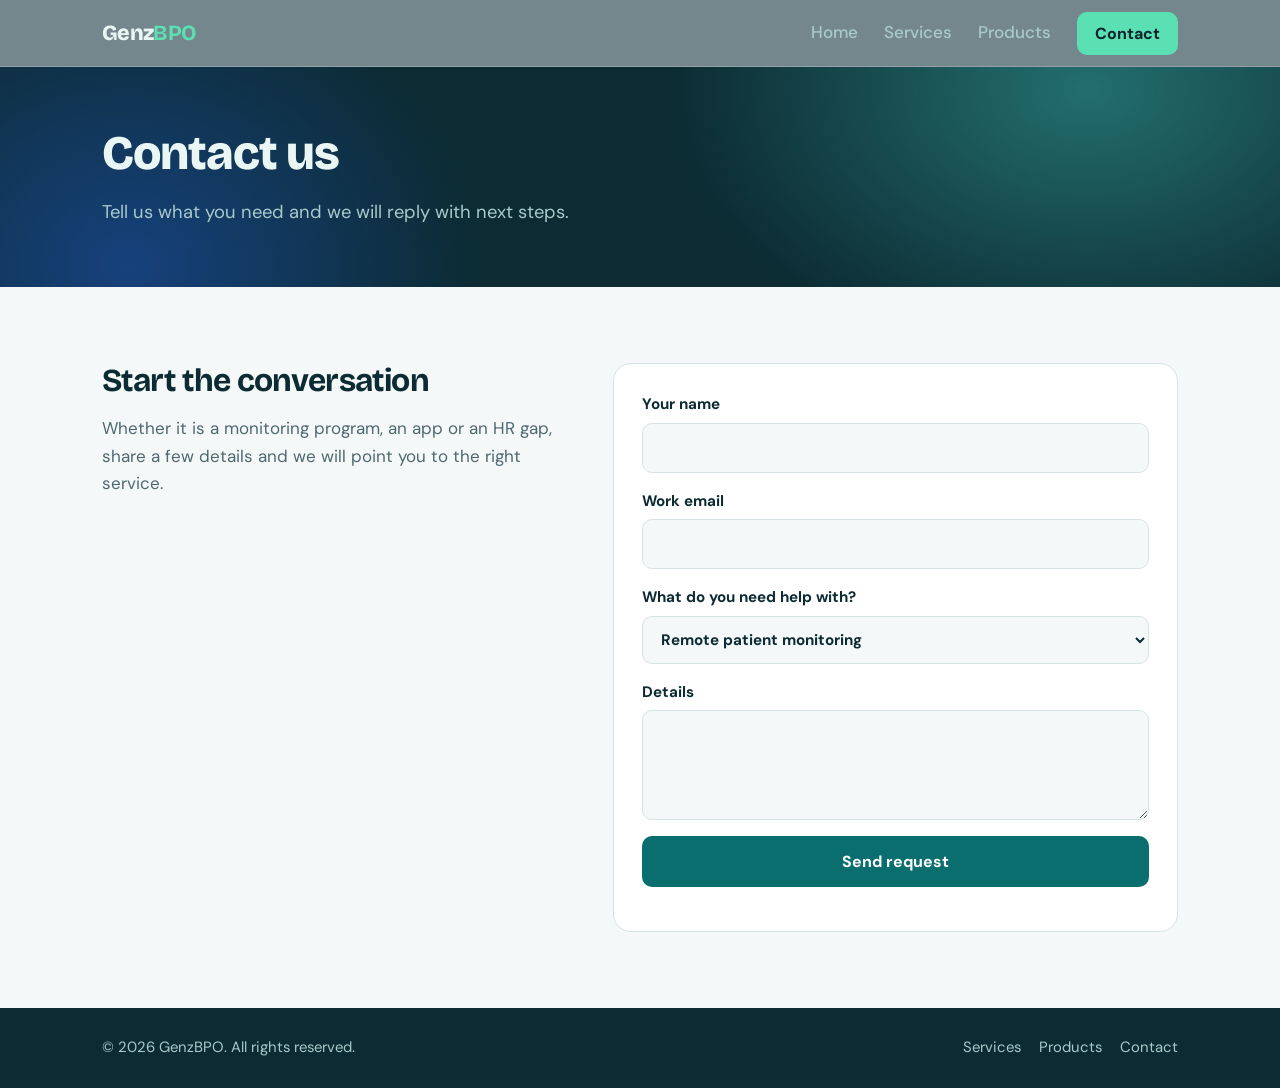
==== contact.html @ d5e06821 "Add files via upload" ====
<!DOCTYPE html><html lang="en"><head><meta charset="UTF-8"><meta name="viewport" content="width=device-width,initial-scale=1"><title>Contact | GenzBPO</title><meta name="description" content="Contact GenzBPO about patient monitoring, software, apps or remote HR."><link rel="preconnect" href="https://fonts.googleapis.com"><link href="https://fonts.googleapis.com/css2?family=Bricolage+Grotesque:wght@700;800&family=DM+Sans:wght@400;500;700&display=swap" rel="stylesheet"><link rel="stylesheet" href="styles.css"></head><body>
<header><div class="wrap bar"><a class="logo" href="index.html">Genz<b>BPO</b></a><nav aria-label="Main"><a href="index.html">Home</a><a href="services.html">Services</a><a href="products.html">Products</a><a class="btn live" href="contact.html" aria-current="page">Contact</a></nav></div></header><main>
<div class="hero page"><div class="wrap"><h1>Contact us</h1><p>Tell us what you need and we will reply with next steps.</p></div></div>
<section><div class="wrap contact-grid"><div><h2 style="font-size:2rem">Start the conversation</h2><p>Whether it is a monitoring program, an app or an HR gap, share a few details and we will point you to the right service.</p></div><form id="f"><label>Your name<input name="n" required autocomplete="name"></label><label>Work email<input name="e" type="email" required autocomplete="email"></label><label>What do you need help with?<select name="s"><option>Remote patient monitoring</option><option>Chronic care management</option><option>Software development</option><option>Web development</option><option>App development</option><option>Remote HR</option><option>RPMatrix or GenzHours</option></select></label><label>Details<textarea name="m"></textarea></label><button class="btn" type="submit">Send request</button><div id="ok" role="status"></div></form></div></section>
</main><footer><div class="wrap"><span>© 2026 GenzBPO. All rights reserved.</span><span><a href="services.html">Services</a><a href="products.html">Products</a><a href="contact.html">Contact</a></span></div></footer><script src="script.js"></script></body></html>
---- styles.css ----
:root{--bg:#F4F8F8;--surface:#fff;--ink:#0C2B33;--muted:#4F6870;--line:#D6E3E4;--brand:#0B6E6E;--brand-ink:#fff;--soft:#DDF1EE;--hero:#0C2B33;--hero-ink:#EAF6F4;--hero-muted:#A9CACB;--live:#5BE0B3;--glass:rgba(255,255,255,.1);--glass-line:rgba(255,255,255,.22)}
@media (prefers-color-scheme:dark){:root{--bg:#081C21;--surface:#0F2A31;--ink:#E6F2F1;--muted:#93B2B6;--line:#1E4048;--brand:#3FC1B5;--brand-ink:#06242A;--soft:#12383E}}
*,*::before,*::after{box-sizing:border-box}
html{scroll-behavior:smooth}
body{margin:0;background:var(--bg);color:var(--ink);font:400 17px/1.6 'DM Sans',system-ui,sans-serif}
h1,h2,h3{font-family:'Bricolage Grotesque','DM Sans',sans-serif;line-height:1.1;margin:0;letter-spacing:-.02em}
a{color:inherit}
:focus-visible{outline:3px solid var(--live);outline-offset:3px;border-radius:6px}
.wrap{max-width:1120px;margin:0 auto;padding:0 22px}
.glass{background:var(--glass);border:1px solid var(--glass-line);-webkit-backdrop-filter:blur(18px) saturate(140%);backdrop-filter:blur(18px) saturate(140%);box-shadow:0 12px 40px rgba(0,0,0,.25)}
header{position:sticky;top:0;z-index:20;background:rgba(12,43,51,.55);-webkit-backdrop-filter:blur(16px);backdrop-filter:blur(16px);border-bottom:1px solid var(--glass-line);color:var(--hero-ink)}
.bar{display:flex;align-items:center;justify-content:space-between;height:66px}
.logo{font:800 1.35rem 'Bricolage Grotesque',sans-serif;text-decoration:none;letter-spacing:-.03em}
.logo b{color:var(--live)}
nav{display:flex;gap:26px;align-items:center}
nav a{text-decoration:none;font-weight:500;color:var(--hero-muted)}
nav a:hover,nav a[aria-current]{color:#fff}
nav a[aria-current]:not(.btn){border-bottom:2px solid var(--live);padding-bottom:3px}
.btn{display:inline-block;padding:13px 22px;border-radius:10px;font-weight:700;text-decoration:none;background:var(--brand);color:var(--brand-ink);border:2px solid var(--brand);cursor:pointer;font:700 1rem 'DM Sans',sans-serif}
.btn:hover{filter:brightness(1.1)}
.btn.live{background:var(--live);border-color:var(--live);color:#06242A}
.btn.ghost{background:transparent;color:var(--hero-ink);border-color:var(--glass-line)}
nav .btn{padding:9px 16px;color:#06242A}
.hero{color:var(--hero-ink);background:radial-gradient(600px 400px at 85% 10%,rgba(63,193,181,.45),transparent 70%),radial-gradient(500px 420px at 10% 90%,rgba(37,99,235,.4),transparent 70%),var(--hero);overflow:hidden}
.hero .wrap{display:grid;grid-template-columns:1.1fr .9fr;gap:48px;align-items:center;padding-top:76px;padding-bottom:76px}
.hero.page .wrap{display:block;padding-top:60px;padding-bottom:60px}
.hero h1{font-size:clamp(2.3rem,5vw,3.7rem);font-weight:800}
.hero.page h1{font-size:clamp(2rem,4.5vw,3rem)}
.hero p{color:var(--hero-muted);font-size:1.15rem;max-width:36em;margin:18px 0 28px}
.hero.page p{margin-bottom:0}
.cta{display:flex;gap:12px;flex-wrap:wrap}
.monitor{border-radius:20px;padding:22px}
.mhead{display:flex;justify-content:space-between;font-size:.9rem;color:var(--hero-muted)}
.live-dot{display:flex;align-items:center;gap:8px}
.live-dot i{width:9px;height:9px;border-radius:50%;background:var(--live);animation:pulse 1.6s infinite}
@keyframes pulse{50%{opacity:.25}}
.ecg{width:100%;height:96px;margin:14px 0}
.ecg path{fill:none;stroke:var(--live);stroke-width:2.5;stroke-linecap:round;stroke-linejoin:round;stroke-dasharray:900;animation:draw 3.2s linear infinite}
@keyframes draw{from{stroke-dashoffset:900}to{stroke-dashoffset:-900}}
.vitals{display:grid;grid-template-columns:repeat(3,1fr);gap:10px}
.vitals div{background:rgba(255,255,255,.08);border-radius:12px;padding:10px 12px}
.vitals small{display:block;color:var(--hero-muted);font-size:.78rem}
.vitals strong{font:700 1.5rem 'Bricolage Grotesque',sans-serif}
.vitals .flag strong{color:#FFB4B6}
.note{margin-top:12px;font-size:.9rem;color:var(--hero-muted)}
.note b{color:#FFB4B6}
section{padding:76px 0}
.head{max-width:40em;margin-bottom:36px}
.head h2{font-size:clamp(1.8rem,3.6vw,2.5rem)}
.head p{color:var(--muted);margin:12px 0 0}
.grid2{display:grid;grid-template-columns:1fr 1fr;gap:20px}
.card{background:var(--surface);border:1px solid var(--line);border-radius:18px;padding:30px}
.card.feature{background:var(--soft);border-color:transparent}
.card h3{font-size:1.5rem;margin-bottom:10px}
.card p{color:var(--muted);margin:0 0 16px}
.card a.more{font-weight:700;color:var(--brand);text-decoration:none}
ul.tick{list-style:none;padding:0;margin:0;display:grid;gap:8px}
ul.tick li{padding-left:26px;position:relative}
ul.tick li::before{content:"";position:absolute;left:2px;top:.55em;width:11px;height:6px;border-left:2.5px solid var(--brand);border-bottom:2.5px solid var(--brand);transform:rotate(-45deg)}
.grid4{display:grid;grid-template-columns:repeat(4,1fr);gap:16px}
.grid4 .card{padding:24px}
.grid4 h3{font-size:1.15rem;margin-bottom:8px}
.grid4 p{margin:0;font-size:.97rem}
.band{background:radial-gradient(500px 300px at 15% 0,rgba(63,193,181,.4),transparent 70%),radial-gradient(500px 300px at 90% 100%,rgba(37,99,235,.35),transparent 70%),var(--hero);color:var(--hero-ink)}
.band .inner{border-radius:22px;padding:40px;display:flex;justify-content:space-between;align-items:center;gap:24px;flex-wrap:wrap}
.band h2{font-size:clamp(1.6rem,3vw,2.2rem);max-width:18em}
.pcard{border-radius:22px;padding:34px;display:flex;flex-direction:column;gap:14px;min-height:300px;color:var(--hero-ink)}
.pcard h3{font-size:2rem}
.pcard p{margin:0;color:var(--hero-muted)}
.pcard .btn{margin-top:auto;align-self:flex-start}
.contact-grid{display:grid;grid-template-columns:.9fr 1.1fr;gap:48px}
.contact-grid p{color:var(--muted)}
form{background:var(--surface);border:1px solid var(--line);border-radius:18px;padding:28px;display:grid;gap:16px}
label{font-weight:700;font-size:.95rem;display:grid;gap:6px}
input,select,textarea{font:inherit;color:var(--ink);background:var(--bg);border:1.5px solid var(--line);border-radius:10px;padding:12px 14px;width:100%}
textarea{min-height:110px;resize:vertical}
#ok{font-weight:700;color:var(--brand)}
footer{background:var(--hero);color:var(--hero-muted);padding:28px 0;font-size:.93rem}
footer .wrap{display:flex;justify-content:space-between;gap:16px;flex-wrap:wrap}
footer a{margin-left:18px;text-decoration:none}
footer a:hover{color:#fff}
@media (max-width:900px){.hero .wrap,.grid2,.contact-grid{grid-template-columns:1fr}.grid4{grid-template-columns:1fr 1fr}nav a:not(.btn){display:none}section{padding:52px 0}}
@media (max-width:520px){.grid4{grid-template-columns:1fr}.vitals{grid-template-columns:1fr 1fr 1fr}}
@media (prefers-reduced-motion:reduce){html{scroll-behavior:auto}.ecg path{animation:none;stroke-dasharray:none}.live-dot i{animation:none}}
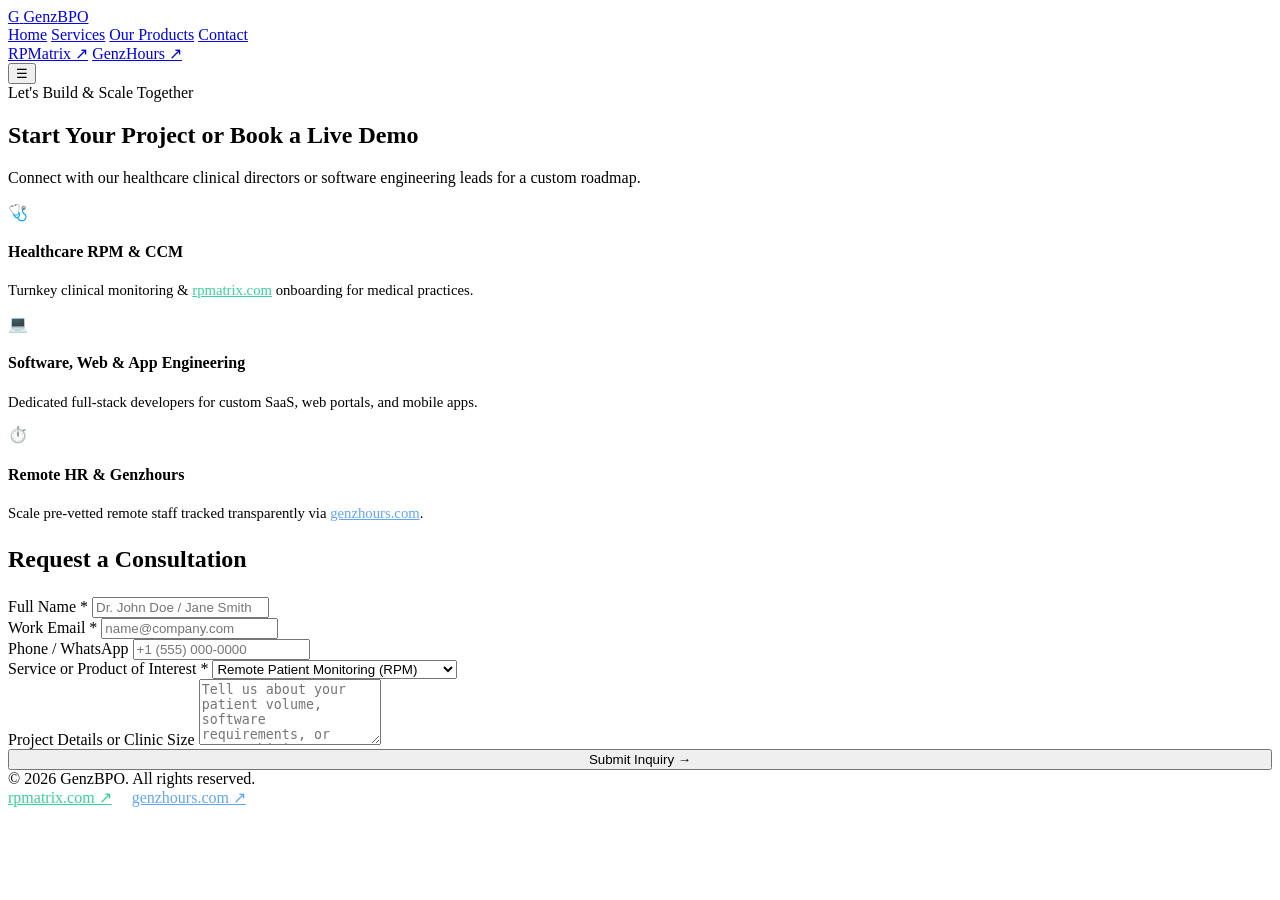
==== commit 2c7a7b66: "Add files via upload" ====
--- a/contact.html
+++ b/contact.html
@@ -1,5 +1,126 @@
-<!DOCTYPE html><html lang="en"><head><meta charset="UTF-8"><meta name="viewport" content="width=device-width,initial-scale=1"><title>Contact | GenzBPO</title><meta name="description" content="Contact GenzBPO about patient monitoring, software, apps or remote HR."><link rel="preconnect" href="https://fonts.googleapis.com"><link href="https://fonts.googleapis.com/css2?family=Bricolage+Grotesque:wght@700;800&family=DM+Sans:wght@400;500;700&display=swap" rel="stylesheet"><link rel="stylesheet" href="styles.css"></head><body>
-<header><div class="wrap bar"><a class="logo" href="index.html">Genz<b>BPO</b></a><nav aria-label="Main"><a href="index.html">Home</a><a href="services.html">Services</a><a href="products.html">Products</a><a class="btn live" href="contact.html" aria-current="page">Contact</a></nav></div></header><main>
-<div class="hero page"><div class="wrap"><h1>Contact us</h1><p>Tell us what you need and we will reply with next steps.</p></div></div>
-<section><div class="wrap contact-grid"><div><h2 style="font-size:2rem">Start the conversation</h2><p>Whether it is a monitoring program, an app or an HR gap, share a few details and we will point you to the right service.</p></div><form id="f"><label>Your name<input name="n" required autocomplete="name"></label><label>Work email<input name="e" type="email" required autocomplete="email"></label><label>What do you need help with?<select name="s"><option>Remote patient monitoring</option><option>Chronic care management</option><option>Software development</option><option>Web development</option><option>App development</option><option>Remote HR</option><option>RPMatrix or GenzHours</option></select></label><label>Details<textarea name="m"></textarea></label><button class="btn" type="submit">Send request</button><div id="ok" role="status"></div></form></div></section>
-</main><footer><div class="wrap"><span>© 2026 GenzBPO. All rights reserved.</span><span><a href="services.html">Services</a><a href="products.html">Products</a><a href="contact.html">Contact</a></span></div></footer><script src="script.js"></script></body></html>
+<!DOCTYPE html>
+<html lang="en">
+<head>
+  <meta charset="UTF-8" />
+  <meta name="viewport" content="width=device-width, initial-scale=1.0" />
+  <title>Contact Us | GenzBPO — Schedule a Consultation or Product Demo</title>
+  <link rel="stylesheet" href="styles.css" />
+</head>
+<body>
+
+  <header class="navbar">
+    <div class="container nav-container">
+      <a href="index.html" class="logo">
+        <span class="logo-icon">G</span>
+        <span>Genz<span class="gradient-text">BPO</span></span>
+      </a>
+      <nav class="nav-links" id="navLinks">
+        <a href="index.html" class="nav-link">Home</a>
+        <a href="services.html" class="nav-link">Services</a>
+        <a href="products.html" class="nav-link">Our Products</a>
+        <a href="contact.html" class="nav-link active">Contact</a>
+      </nav>
+      <div class="nav-actions">
+        <a href="https://rpmatrix.com" target="_blank" rel="noopener" class="btn btn-outline btn-sm">RPMatrix ↗</a>
+        <a href="https://genzhours.com" target="_blank" rel="noopener" class="btn btn-outline btn-sm">GenzHours ↗</a>
+      </div>
+      <button class="mobile-toggle" id="mobileToggle" aria-label="Toggle Menu">☰</button>
+    </div>
+  </header>
+
+  <section class="section">
+    <div class="container">
+      <div class="section-header">
+        <span class="badge">Let's Build &amp; Scale Together</span>
+        <h1 class="section-title">Start Your Project or <span class="gradient-text">Book a Live Demo</span></h1>
+        <p class="section-subtitle">Connect with our healthcare clinical directors or software engineering leads for a custom roadmap.</p>
+      </div>
+
+      <div class="contact-grid">
+        <div>
+          <div class="info-card">
+            <div class="info-icon">🩺</div>
+            <div>
+              <h4>Healthcare RPM &amp; CCM</h4>
+              <p style="color: var(--text-muted); font-size: 0.92rem;">Turnkey clinical monitoring &amp; <a href="https://rpmatrix.com" target="_blank" rel="noopener" style="color: #34d399;">rpmatrix.com</a> onboarding for medical practices.</p>
+            </div>
+          </div>
+
+          <div class="info-card">
+            <div class="info-icon">💻</div>
+            <div>
+              <h4>Software, Web &amp; App Engineering</h4>
+              <p style="color: var(--text-muted); font-size: 0.92rem;">Dedicated full-stack developers for custom SaaS, web portals, and mobile apps.</p>
+            </div>
+          </div>
+
+          <div class="info-card">
+            <div class="info-icon">⏱️</div>
+            <div>
+              <h4>Remote HR &amp; Genzhours</h4>
+              <p style="color: var(--text-muted); font-size: 0.92rem;">Scale pre-vetted remote staff tracked transparently via <a href="https://genzhours.com" target="_blank" rel="noopener" style="color: #60a5fa;">genzhours.com</a>.</p>
+            </div>
+          </div>
+        </div>
+
+        <div class="contact-form-card">
+          <h3 style="font-size: 1.5rem; margin-bottom: 1.5rem;">Request a Consultation</h3>
+          <form id="contactForm">
+            <div class="form-row">
+              <div class="form-group">
+                <label for="fullName">Full Name *</label>
+                <input type="text" id="fullName" class="form-control" placeholder="Dr. John Doe / Jane Smith" required />
+              </div>
+              <div class="form-group">
+                <label for="email">Work Email *</label>
+                <input type="email" id="email" class="form-control" placeholder="name@company.com" required />
+              </div>
+            </div>
+
+            <div class="form-row">
+              <div class="form-group">
+                <label for="phone">Phone / WhatsApp</label>
+                <input type="tel" id="phone" class="form-control" placeholder="+1 (555) 000-0000" />
+              </div>
+              <div class="form-group">
+                <label for="serviceInterest">Service or Product of Interest *</label>
+                <select id="serviceInterest" class="form-control" required>
+                  <option value="Remote Patient Monitoring (RPM)">Remote Patient Monitoring (RPM)</option>
+                  <option value="Chronic Care Management (CCM)">Chronic Care Management (CCM)</option>
+                  <option value="Software Development">Software Development</option>
+                  <option value="Web Development">Web Development</option>
+                  <option value="App Development">App Development</option>
+                  <option value="Remote HR">Remote HR</option>
+                  <option value="Rpmatrix (rpmatrix.com) Demo">Product: Rpmatrix (rpmatrix.com)</option>
+                  <option value="Genzhours (genzhours.com) Demo">Product: Genzhours (genzhours.com)</option>
+                </select>
+              </div>
+            </div>
+
+            <div class="form-group">
+              <label for="message">Project Details or Clinic Size</label>
+              <textarea id="message" rows="4" class="form-control" placeholder="Tell us about your patient volume, software requirements, or remote hiring goals..."></textarea>
+            </div>
+
+            <button type="submit" class="btn btn-primary" style="width: 100%;">Submit Inquiry →</button>
+
+            <div id="formStatus" style="display: none; margin-top: 1.25rem; padding: 1rem; border-radius: 10px; background: rgba(16, 185, 129, 0.15); border: 1px solid rgba(16, 185, 129, 0.4); color: #34d399; font-size: 0.92rem;"></div>
+          </form>
+        </div>
+      </div>
+    </div>
+  </section>
+
+  <footer class="footer">
+    <div class="container footer-bottom" style="border-top: none; padding-top: 0;">
+      <span>© 2026 GenzBPO. All rights reserved.</span>
+      <div>
+        <a href="https://rpmatrix.com" target="_blank" rel="noopener" style="margin-right: 1rem; color: #34d399;">rpmatrix.com ↗</a>
+        <a href="https://genzhours.com" target="_blank" rel="noopener" style="color: #60a5fa;">genzhours.com ↗</a>
+      </div>
+    </div>
+  </footer>
+
+  <script src="script.js"></script>
+</body>
+</html>
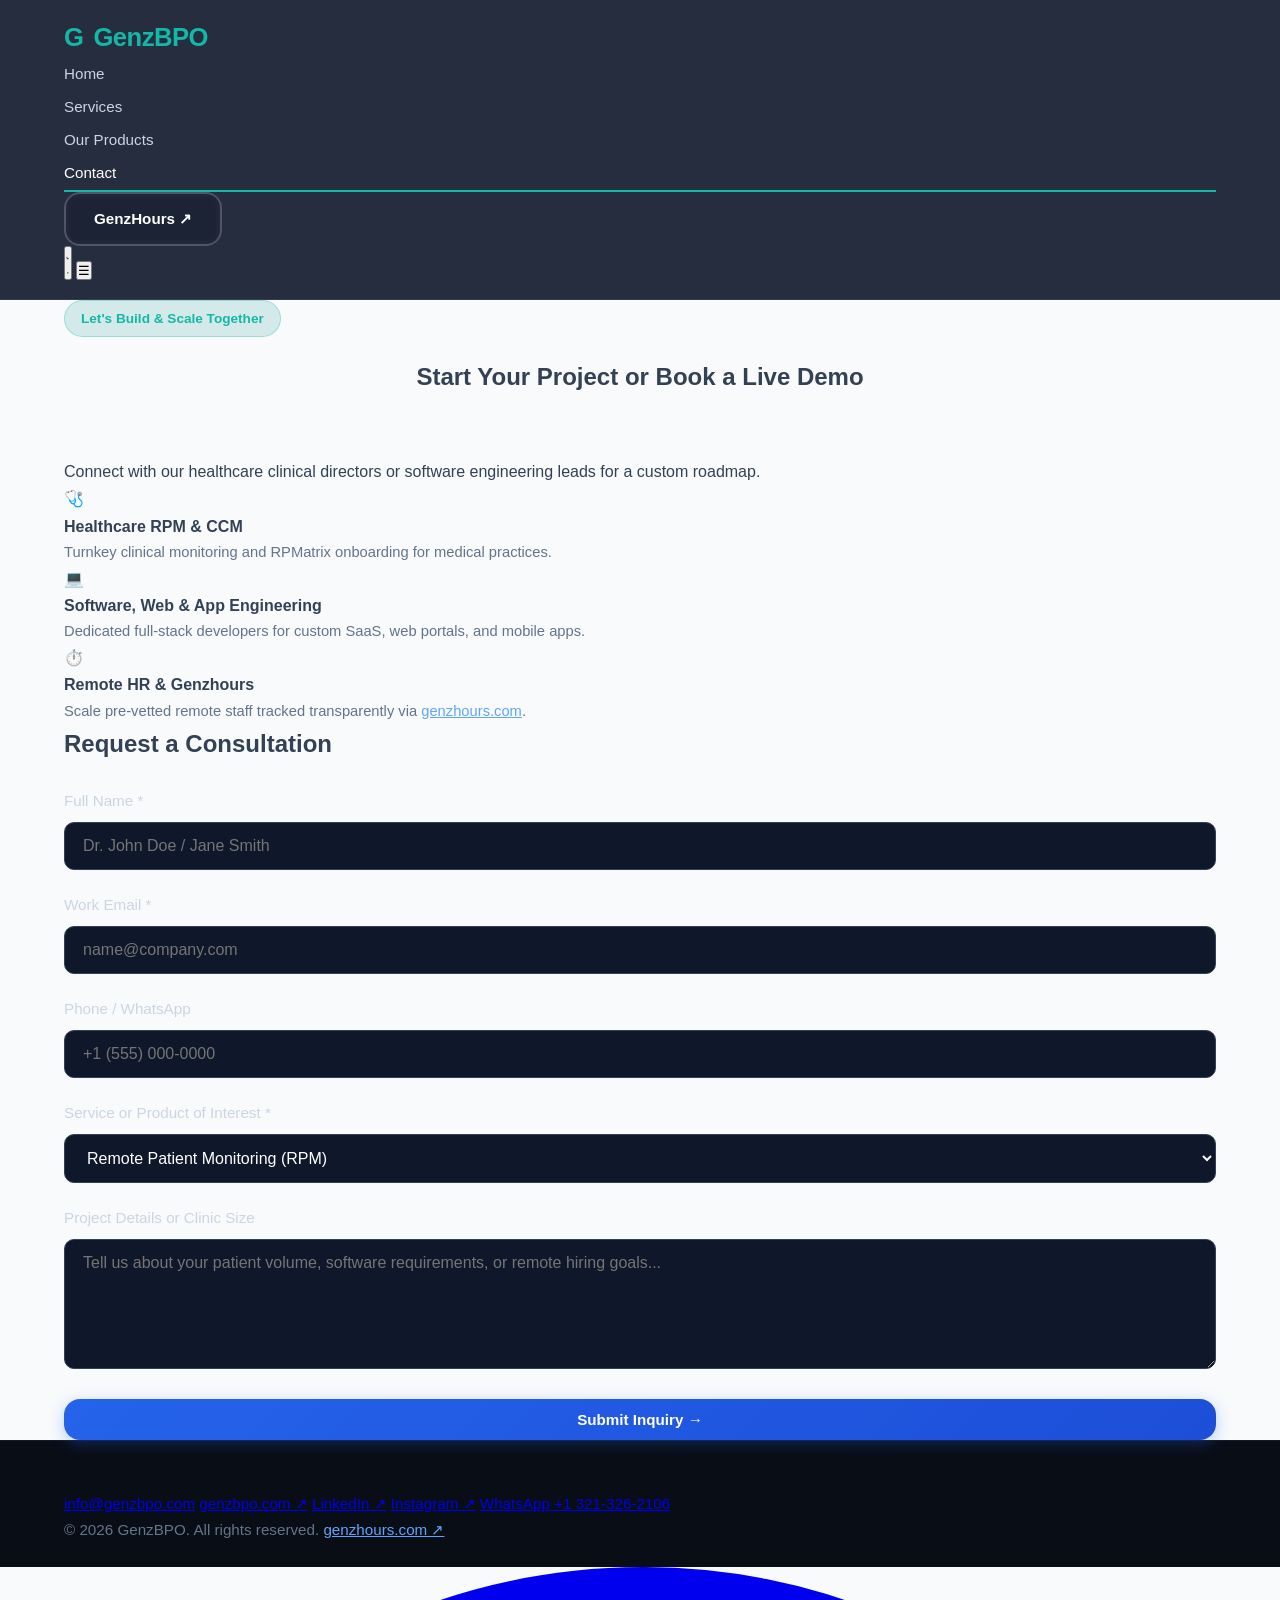
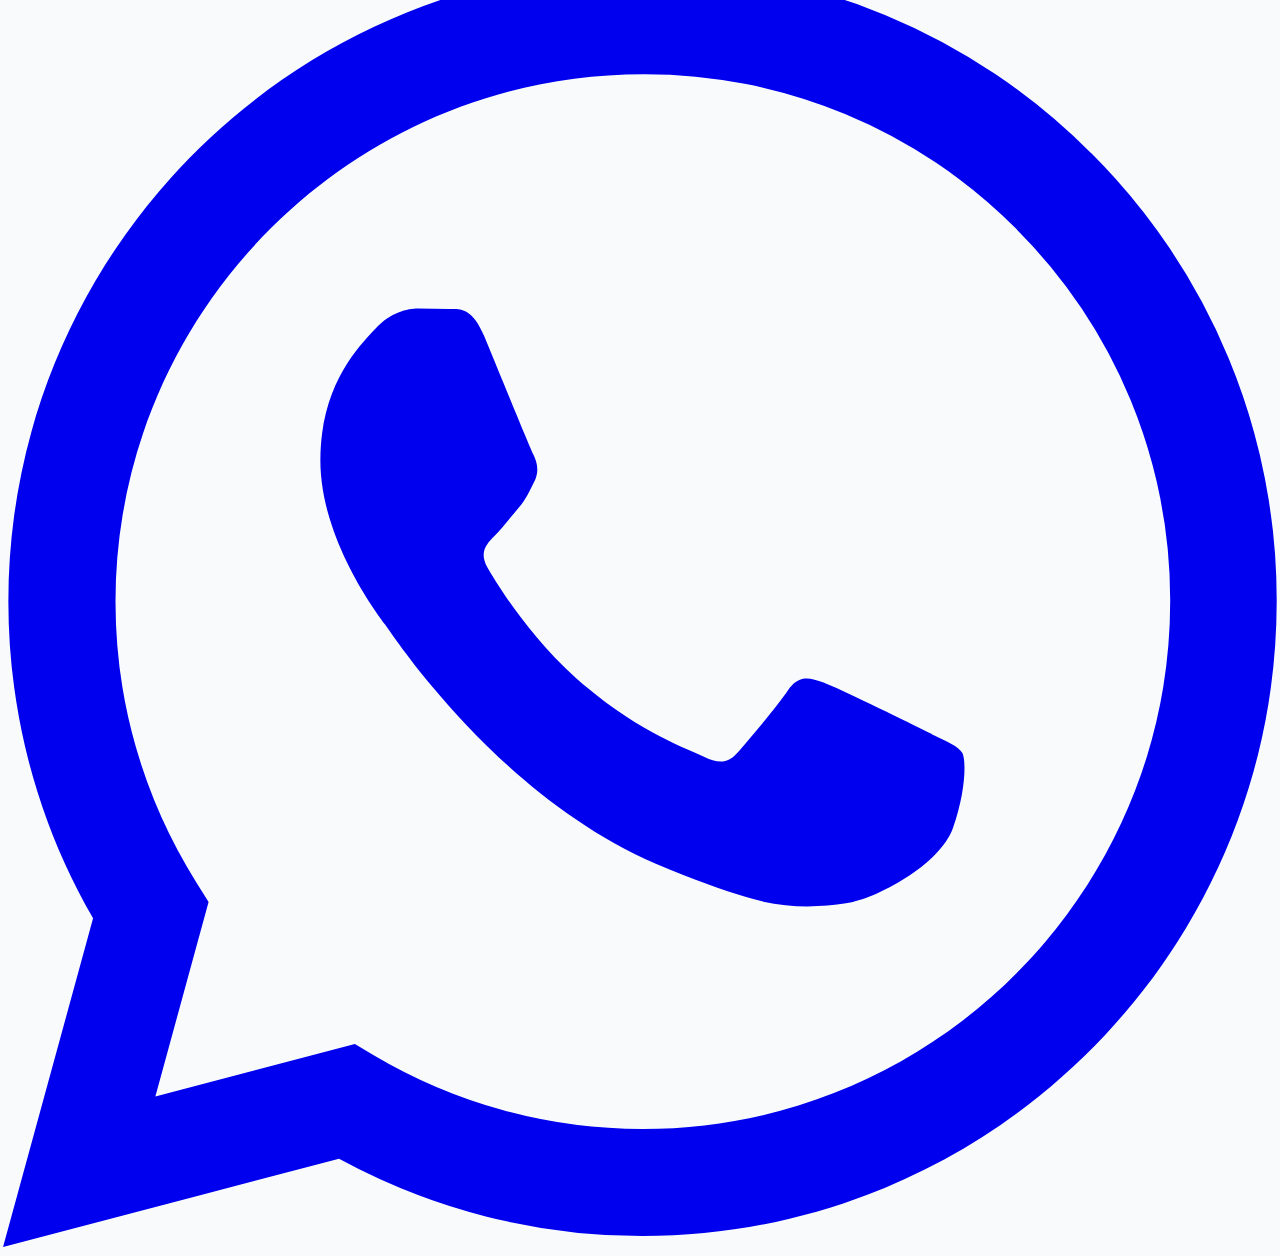
==== commit 042ba906: "Add files via upload" ====
--- a/contact.html
+++ b/contact.html
@@ -6,7 +6,7 @@
   <title>Contact Us | GenzBPO — Schedule a Consultation or Product Demo</title>
   <link rel="stylesheet" href="styles.css" />
 </head>
-<body>
+<body class="page-contact">
 
   <header class="navbar">
     <div class="container nav-container">
@@ -21,9 +21,12 @@
         <a href="contact.html" class="nav-link active">Contact</a>
       </nav>
       <div class="nav-actions">
-        <a href="https://rpmatrix.com" target="_blank" rel="noopener" class="btn btn-outline btn-sm">RPMatrix ↗</a>
         <a href="https://genzhours.com" target="_blank" rel="noopener" class="btn btn-outline btn-sm">GenzHours ↗</a>
       </div>
+      <button class="theme-toggle" id="themeToggle" type="button" aria-label="Switch to dark mode" aria-pressed="false" title="Switch to dark mode">
+        <svg class="theme-icon theme-icon-moon" viewBox="0 0 24 24" aria-hidden="true"><path d="M20.2 15.4A8.5 8.5 0 0 1 8.6 3.8 8.5 8.5 0 1 0 20.2 15.4Z" /></svg>
+        <svg class="theme-icon theme-icon-sun" viewBox="0 0 24 24" aria-hidden="true"><circle cx="12" cy="12" r="4" /><path d="M12 2v2m0 16v2M4.93 4.93l1.42 1.42m11.3 11.3 1.42 1.42M2 12h2m16 0h2M4.93 19.07l1.42-1.42m11.3-11.3 1.42-1.42" /></svg>
+      </button>
       <button class="mobile-toggle" id="mobileToggle" aria-label="Toggle Menu">☰</button>
     </div>
   </header>
@@ -42,7 +45,7 @@
             <div class="info-icon">🩺</div>
             <div>
               <h4>Healthcare RPM &amp; CCM</h4>
-              <p style="color: var(--text-muted); font-size: 0.92rem;">Turnkey clinical monitoring &amp; <a href="https://rpmatrix.com" target="_blank" rel="noopener" style="color: #34d399;">rpmatrix.com</a> onboarding for medical practices.</p>
+              <p style="color: var(--text-muted); font-size: 0.92rem;">Turnkey clinical monitoring and RPMatrix onboarding for medical practices.</p>
             </div>
           </div>
 
@@ -69,29 +72,29 @@
             <div class="form-row">
               <div class="form-group">
                 <label for="fullName">Full Name *</label>
-                <input type="text" id="fullName" class="form-control" placeholder="Dr. John Doe / Jane Smith" required />
+                <input type="text" id="fullName" name="fullName" class="form-control" placeholder="Dr. John Doe / Jane Smith" required />
               </div>
               <div class="form-group">
                 <label for="email">Work Email *</label>
-                <input type="email" id="email" class="form-control" placeholder="name@company.com" required />
+                <input type="email" id="email" name="email" class="form-control" placeholder="name@company.com" required />
               </div>
             </div>
 
             <div class="form-row">
               <div class="form-group">
                 <label for="phone">Phone / WhatsApp</label>
-                <input type="tel" id="phone" class="form-control" placeholder="+1 (555) 000-0000" />
+                <input type="tel" id="phone" name="phone" class="form-control" placeholder="+1 (555) 000-0000" />
               </div>
               <div class="form-group">
                 <label for="serviceInterest">Service or Product of Interest *</label>
-                <select id="serviceInterest" class="form-control" required>
+                <select id="serviceInterest" name="serviceInterest" class="form-control" required>
                   <option value="Remote Patient Monitoring (RPM)">Remote Patient Monitoring (RPM)</option>
                   <option value="Chronic Care Management (CCM)">Chronic Care Management (CCM)</option>
                   <option value="Software Development">Software Development</option>
                   <option value="Web Development">Web Development</option>
                   <option value="App Development">App Development</option>
                   <option value="Remote HR">Remote HR</option>
-                  <option value="Rpmatrix (rpmatrix.com) Demo">Product: Rpmatrix (rpmatrix.com)</option>
+                  <option value="RPMatrix Product Demo">Product: RPMatrix</option>
                   <option value="Genzhours (genzhours.com) Demo">Product: Genzhours (genzhours.com)</option>
                 </select>
               </div>
@@ -99,7 +102,7 @@
 
             <div class="form-group">
               <label for="message">Project Details or Clinic Size</label>
-              <textarea id="message" rows="4" class="form-control" placeholder="Tell us about your patient volume, software requirements, or remote hiring goals..."></textarea>
+              <textarea id="message" name="message" rows="4" class="form-control" placeholder="Tell us about your patient volume, software requirements, or remote hiring goals..."></textarea>
             </div>
 
             <button type="submit" class="btn btn-primary" style="width: 100%;">Submit Inquiry →</button>
@@ -112,15 +115,25 @@
   </section>
 
   <footer class="footer">
-    <div class="container footer-bottom" style="border-top: none; padding-top: 0;">
-      <span>© 2026 GenzBPO. All rights reserved.</span>
-      <div>
-        <a href="https://rpmatrix.com" target="_blank" rel="noopener" style="margin-right: 1rem; color: #34d399;">rpmatrix.com ↗</a>
-        <a href="https://genzhours.com" target="_blank" rel="noopener" style="color: #60a5fa;">genzhours.com ↗</a>
+    <div class="container">
+      <div class="footer-contact-links" aria-label="Company contact and social links">
+        <a href="mailto:info@genzbpo.com">info@genzbpo.com</a>
+        <a href="https://genzbpo.com" target="_blank" rel="noopener noreferrer">genzbpo.com ↗</a>
+        <a href="https://www.linkedin.com/company/genz-bpo/" target="_blank" rel="noopener noreferrer">LinkedIn ↗</a>
+        <a href="https://www.instagram.com/genzbpo/" target="_blank" rel="noopener noreferrer">Instagram ↗</a>
+        <a href="https://wa.me/13213262106" target="_blank" rel="noopener noreferrer">WhatsApp +1 321-326-2106</a>
+      </div>
+      <div class="footer-bottom">
+        <span>© 2026 GenzBPO. All rights reserved.</span>
+        <a href="https://genzhours.com" target="_blank" rel="noopener noreferrer" style="color: #60a5fa;">genzhours.com ↗</a>
       </div>
     </div>
   </footer>
 
+  <a class="whatsapp-float" href="https://wa.me/13213262106" target="_blank" rel="noopener noreferrer" aria-label="Chat with GenzBPO on WhatsApp at +1 321-326-2106" title="WhatsApp +1 321-326-2106">
+    <svg viewBox="0 0 24 24" aria-hidden="true"><path fill="currentColor" d="M17.472 14.382c-.297-.149-1.758-.867-2.03-.967-.273-.099-.471-.148-.67.15-.197.297-.767.966-.94 1.164-.173.198-.347.223-.644.075-.297-.15-1.255-.463-2.39-1.475-.883-.788-1.48-1.761-1.653-2.059-.173-.297-.018-.458.13-.606.134-.133.298-.347.446-.52.149-.174.198-.298.298-.497.099-.198.05-.371-.025-.52-.074-.149-.669-1.611-.916-2.206-.242-.579-.487-.5-.669-.51l-.57-.01c-.198 0-.52.074-.792.372s-1.04 1.016-1.04 2.479 1.064 2.876 1.213 3.074c.149.198 2.095 3.2 5.076 4.487.709.306 1.262.489 1.694.626.712.226 1.36.194 1.872.118.571-.085 1.758-.719 2.006-1.413.247-.694.247-1.289.173-1.413-.074-.124-.272-.198-.57-.347m-5.421 7.403h-.004a9.87 9.87 0 01-5.031-1.378l-.361-.214-3.741.982.998-3.648-.235-.374a9.86 9.86 0 01-1.51-5.26c.002-5.45 4.44-9.886 9.893-9.886a9.82 9.82 0 016.99 2.896 9.82 9.82 0 012.892 6.997c-.003 5.45-4.44 9.887-9.891 9.887m8.41-18.297A11.815 11.815 0 0012.05 0C5.495 0 .16 5.335.157 11.892c-.001 2.096.547 4.142 1.588 5.945L.057 24l6.3-1.654a11.882 11.882 0 005.683 1.448h.005c6.554 0 11.89-5.335 11.893-11.893a11.821 11.821 0 00-3.479-8.413Z"/></svg>
+  </a>
+
   <script src="script.js"></script>
 </body>
 </html>
--- a/styles.css
+++ b/styles.css
@@ -0,0 +1,792 @@
+/* GenzBPO Modern Styling & Animations */
+:root {
+  --primary: #0F172A;
+  --primary-light: #1E293B;
+  --accent: #2563EB;
+  --accent-hover: #1D4ED8;
+  --teal: #0D9488;
+  --teal-light: #14B8A6;
+  --bg-light: #F8FAFC;
+  --card-bg: #FFFFFF;
+  --text-main: #334155;
+  --text-muted: #64748B;
+  --border-color: #E2E8F0;
+  --radius: 16px;
+  --shadow-sm: 0 4px 6px -1px rgba(0,0,0,0.05);
+  --shadow-md: 0 20px 25px -5px rgba(0,0,0,0.1), 0 10px 10px -5px rgba(0,0,0,0.04);
+  --transition: all 0.4s cubic-bezier(0.16, 1, 0.3, 1);
+}
+
+* {
+  box-sizing: border-box;
+  margin: 0;
+  padding: 0;
+  font-family: 'Inter', -apple-system, BlinkMacSystemFont, 'Segoe UI', Roboto, Helvetica, Arial, sans-serif;
+}
+
+html {
+  scroll-behavior: smooth;
+}
+
+body {
+  background-color: var(--bg-light);
+  color: var(--text-main);
+  line-height: 1.7;
+  overflow-x: hidden;
+}
+
+/* Container */
+.container {
+  max-width: 1200px;
+  margin: 0 auto;
+  padding: 0 24px;
+}
+
+/* Header & Nav */
+header {
+  background: rgba(15, 23, 42, 0.9);
+  backdrop-filter: blur(12px);
+  position: sticky;
+  top: 0;
+  z-index: 1000;
+  padding: 16px 0;
+  border-bottom: 1px solid rgba(255, 255, 255, 0.08);
+  transition: var(--transition);
+}
+
+.nav-wrapper {
+  display: flex;
+  justify-content: space-between;
+  align-items: center;
+}
+
+.logo {
+  display: flex;
+  align-items: center;
+  gap: 10px;
+  color: #fff;
+  text-decoration: none;
+  font-size: 1.6rem;
+  font-weight: 800;
+  letter-spacing: -0.5px;
+}
+
+.logo span {
+  color: var(--teal-light);
+}
+
+.logo img {
+  display: block;
+  height: 48px;
+  width: auto;
+}
+
+@media (max-width: 640px) {
+  .logo img { height: 40px; }
+}
+
+nav ul {
+  display: flex;
+  list-style: none;
+  gap: 30px;
+  align-items: center;
+}
+
+nav a {
+  color: #CBD5E1;
+  text-decoration: none;
+  font-weight: 500;
+  font-size: 0.95rem;
+  transition: var(--transition);
+  position: pointer;
+}
+
+nav a:hover, nav a.active {
+  color: #FFFFFF;
+}
+
+nav a::after {
+  content: '';
+  display: block;
+  width: 0;
+  height: 2px;
+  background: var(--teal-light);
+  transition: width 0.3s;
+  margin-top: 4px;
+}
+
+nav a:hover::after, nav a.active::after {
+  width: 100%;
+}
+
+.btn {
+  display: inline-block;
+  padding: 12px 28px;
+  border-radius: var(--radius);
+  font-weight: 600;
+  text-decoration: none;
+  transition: var(--transition);
+  cursor: pointer;
+  border: none;
+  font-size: 0.95rem;
+}
+
+.btn-primary {
+  background: linear-gradient(135deg, var(--accent) 0%, #1D4ED8 100%);
+  color: #FFFFFF;
+  box-shadow: 0 4px 15px rgba(37, 99, 235, 0.3);
+}
+
+.btn-primary:hover {
+  transform: translateY(-3px);
+  box-shadow: 0 8px 25px rgba(37, 99, 235, 0.5);
+}
+
+.btn-teal {
+  background: linear-gradient(135deg, var(--teal) 0%, #0F766E 100%);
+  color: #FFFFFF;
+  box-shadow: 0 4px 15px rgba(13, 148, 136, 0.3);
+}
+
+.btn-teal:hover {
+  transform: translateY(-3px);
+  box-shadow: 0 8px 25px rgba(13, 148, 136, 0.5);
+}
+
+.btn-outline {
+  border: 2px solid rgba(255, 255, 255, 0.2);
+  color: #FFFFFF;
+  background: rgba(255, 255, 255, 0.05);
+  backdrop-filter: blur(5px);
+}
+
+.btn-outline:hover {
+  background: #FFFFFF;
+  color: var(--primary);
+  border-color: #FFFFFF;
+  transform: translateY(-3px);
+}
+
+/* Motion / Animations */
+@keyframes fadeIn {
+  from { opacity: 0; transform: translateY(20px); }
+  to { opacity: 1; transform: translateY(0); }
+}
+
+@keyframes slideUp {
+  from { opacity: 0; transform: translateY(40px); }
+  to { opacity: 1; transform: translateY(0); }
+}
+
+@keyframes floatOrb {
+  0%, 100% { transform: translate(0, 0) scale(1); }
+  50% { transform: translate(30px, -40px) scale(1.1); }
+}
+
+@keyframes pulseGlow {
+  0%, 100% { opacity: 0.6; transform: scale(1); }
+  50% { opacity: 1; transform: scale(1.05); }
+}
+
+.fade-in {
+  animation: fadeIn 0.8s cubic-bezier(0.16, 1, 0.3, 1) forwards;
+}
+
+.slide-up {
+  opacity: 0;
+  animation: slideUp 0.9s cubic-bezier(0.16, 1, 0.3, 1) forwards;
+}
+
+/* Hero Section */
+.hero {
+  background: radial-gradient(circle at 20% 20%, #1E293B 0%, #0F172A 70%);
+  color: #FFFFFF;
+  padding: 120px 0 90px;
+  position: relative;
+  overflow: hidden;
+}
+
+.floating-orb {
+  position: absolute;
+  border-radius: 50%;
+  filter: blur(80px);
+  z-index: 1;
+  pointer-events: none;
+}
+
+.orb-1 {
+  width: 350px;
+  height: 350px;
+  background: rgba(37, 99, 235, 0.25);
+  top: -100px;
+  left: -100px;
+  animation: floatOrb 8s ease-in-out infinite;
+}
+
+.orb-2 {
+  width: 400px;
+  height: 400px;
+  background: rgba(13, 148, 136, 0.2);
+  bottom: -150px;
+  right: -100px;
+  animation: floatOrb 10s ease-in-out infinite reverse;
+}
+
+.hero-content {
+  position: relative;
+  z-index: 2;
+  display: grid;
+  grid-template-columns: 1.1fr 0.9fr;
+  gap: 50px;
+  align-items: center;
+  margin-bottom: 60px;
+}
+
+.badge {
+  display: inline-block;
+  padding: 6px 16px;
+  border-radius: 30px;
+  background: rgba(13, 148, 136, 0.15);
+  border: 1px solid rgba(20, 184, 166, 0.3);
+  color: var(--teal-light);
+  font-size: 0.85rem;
+  font-weight: 600;
+  margin-bottom: 20px;
+}
+
+.hero h1 {
+  font-size: 3.5rem;
+  font-weight: 800;
+  line-height: 1.15;
+  margin-bottom: 24px;
+  background: linear-gradient(180deg, #FFFFFF 0%, #94A3B8 100%);
+  -webkit-background-clip: text;
+  -webkit-text-fill-color: transparent;
+}
+
+.hero p {
+  font-size: 1.2rem;
+  color: #94A3B8;
+  margin-bottom: 35px;
+}
+
+.hero-btns {
+  display: flex;
+  gap: 16px;
+}
+
+.hero-image-card {
+  position: relative;
+  border-radius: var(--radius);
+  overflow: hidden;
+  box-shadow: 0 25px 50px -12px rgba(0, 0, 0, 0.5);
+  border: 1px solid rgba(255, 255, 255, 0.1);
+  transform: perspective(1000px) rotateY(-5deg) rotateX(5deg);
+  transition: var(--transition);
+}
+
+.hero-image-card:hover {
+  transform: perspective(1000px) rotateY(0deg) rotateX(0deg) translateY(-5px);
+}
+
+.hero-image-card img {
+  width: 100%;
+  height: 380px;
+  object-fit: cover;
+  display: block;
+}
+
+.floating-badge {
+  position: absolute;
+  bottom: 20px;
+  left: 20px;
+  background: rgba(15, 23, 42, 0.85);
+  backdrop-filter: blur(10px);
+  padding: 12px 20px;
+  border-radius: 12px;
+  display: flex;
+  align-items: center;
+  gap: 12px;
+  border: 1px solid rgba(255, 255, 255, 0.1);
+  font-size: 0.9rem;
+  font-weight: 500;
+}
+
+.pulse-dot {
+  width: 10px;
+  height: 10px;
+  background: var(--teal-light);
+  border-radius: 50%;
+  box-shadow: 0 0 10px var(--teal-light);
+  animation: pulseGlow 2s infinite;
+}
+
+.hero-stats {
+  position: relative;
+  z-index: 2;
+  display: grid;
+  grid-template-columns: repeat(auto-fit, minmax(220px, 1fr));
+  gap: 24px;
+  background: rgba(30, 41, 59, 0.6);
+  backdrop-filter: blur(16px);
+  padding: 35px;
+  border-radius: var(--radius);
+  border: 1px solid rgba(255, 255, 255, 0.08);
+  box-shadow: var(--shadow-md);
+}
+
+.stat-item h3 {
+  font-size: 2.5rem;
+  color: var(--teal-light);
+  font-weight: 800;
+  margin-bottom: 4px;
+}
+
+.stat-item p {
+  font-size: 0.95rem;
+  color: #CBD5E1;
+  margin: 0;
+}
+
+/* Section Header */
+.section-title {
+  text-align: center;
+  margin-bottom: 60px;
+}
+
+.section-title h2 {
+  font-size: 2.5rem;
+  color: var(--primary);
+  font-weight: 800;
+  margin-bottom: 12px;
+  letter-spacing: -0.5px;
+}
+
+.section-title p {
+  color: var(--text-muted);
+  font-size: 1.15rem;
+  max-width: 650px;
+  margin: 0 auto;
+}
+
+/* Services Grid */
+.services-section {
+  padding: 100px 0;
+  background: #FFFFFF;
+}
+
+.services-grid {
+  display: grid;
+  grid-template-columns: repeat(auto-fit, minmax(350px, 1fr));
+  gap: 35px;
+}
+
+.service-card {
+  background: var(--card-bg);
+  border-radius: var(--radius);
+  padding: 40px;
+  border: 1px solid var(--border-color);
+  box-shadow: var(--shadow-sm);
+  transition: var(--transition);
+  display: flex;
+  flex-direction: column;
+  position: relative;
+  overflow: hidden;
+}
+
+.service-card::before {
+  content: '';
+  position: absolute;
+  top: 0;
+  left: 0;
+  width: 100%;
+  height: 4px;
+  background: var(--accent);
+  opacity: 0;
+  transition: var(--transition);
+}
+
+.service-card.health::before {
+  background: var(--teal);
+}
+
+.service-card:hover {
+  transform: translateY(-8px);
+  box-shadow: var(--shadow-md);
+  border-color: transparent;
+}
+
+.service-card:hover::before {
+  opacity: 1;
+}
+
+.service-icon {
+  width: 64px;
+  height: 64px;
+  border-radius: 16px;
+  background: #EFF6FF;
+  color: var(--accent);
+  display: flex;
+  align-items: center;
+  justify-content: center;
+  font-size: 1.75rem;
+  margin-bottom: 24px;
+  transition: var(--transition);
+}
+
+.service-card:hover .service-icon {
+  transform: scale(1.1) rotate(5deg);
+}
+
+.service-card.health .service-icon {
+  background: #CCFBF1;
+  color: var(--teal);
+}
+
+.service-card h3 {
+  font-size: 1.45rem;
+  margin-bottom: 14px;
+  color: var(--primary);
+}
+
+.service-card p {
+  color: var(--text-muted);
+  font-size: 1rem;
+  margin-bottom: 24px;
+  flex-grow: 1;
+}
+
+.service-features {
+  list-style: none;
+  padding: 0;
+  margin-bottom: 25px;
+}
+
+.service-features li {
+  font-size: 0.95rem;
+  color: var(--text-main);
+  margin-bottom: 10px;
+  display: flex;
+  align-items: center;
+  gap: 10px;
+}
+
+.service-features li::before {
+  content: '✓';
+  color: var(--teal);
+  font-weight: bold;
+}
+
+.card-link {
+  color: var(--accent);
+  text-decoration: none;
+  font-weight: 600;
+  display: inline-flex;
+  align-items: center;
+  gap: 6px;
+  transition: var(--transition);
+}
+
+.card-link:hover {
+  gap: 12px;
+}
+
+/* Products Section */
+.products-section {
+  background: var(--bg-light);
+  padding: 100px 0;
+}
+
+.products-grid {
+  display: grid;
+  grid-template-columns: repeat(auto-fit, minmax(480px, 1fr));
+  gap: 40px;
+}
+
+.product-card {
+  background: var(--card-bg);
+  border-radius: 20px;
+  overflow: hidden;
+  box-shadow: var(--shadow-sm);
+  border: 1px solid var(--border-color);
+  display: flex;
+  flex-direction: column;
+  transition: var(--transition);
+}
+
+.product-card:hover {
+  transform: translateY(-8px);
+  box-shadow: var(--shadow-md);
+}
+
+.product-header {
+  padding: 35px;
+  background: var(--primary);
+  color: #FFFFFF;
+  position: relative;
+}
+
+.product-card.rpmatrix .product-header {
+  background: linear-gradient(135deg, #0F172A 0%, #115E59 100%);
+}
+
+.product-card.genzhours .product-header {
+  background: linear-gradient(135deg, #0F172A 0%, #1E3A8A 100%);
+}
+
+.product-tag {
+  display: inline-block;
+  padding: 6px 14px;
+  border-radius: 20px;
+  font-size: 0.8rem;
+  font-weight: 700;
+  margin-bottom: 16px;
+  background: rgba(255,255,255,0.2);
+  color: #FFF;
+  letter-spacing: 0.5px;
+}
+
+.product-header h3 {
+  font-size: 2rem;
+  margin-bottom: 8px;
+}
+
+.product-header p {
+  color: #94A3B8;
+  font-size: 1.05rem;
+}
+
+.product-body {
+  padding: 35px;
+  display: flex;
+  flex-direction: column;
+  flex-grow: 1;
+}
+
+.product-body h4 {
+  margin-bottom: 16px;
+  color: var(--primary);
+  font-size: 1.1rem;
+}
+
+.product-body ul {
+  list-style: none;
+  margin-bottom: 30px;
+}
+
+.product-body li {
+  margin-bottom: 14px;
+  font-size: 1rem;
+  display: flex;
+  align-items: flex-start;
+  gap: 12px;
+}
+
+.product-body li span {
+  color: var(--accent);
+  font-weight: bold;
+}
+
+.product-actions {
+  margin-top: auto;
+  display: flex;
+  gap: 15px;
+  flex-wrap: wrap;
+}
+
+/* Showcase Banner */
+.showcase-banner {
+  padding: 100px 0;
+  background: #FFFFFF;
+}
+
+.showcase-grid {
+  display: grid;
+  grid-template-columns: 1fr 1fr;
+  gap: 60px;
+  align-items: center;
+}
+
+.showcase-text h2 {
+  font-size: 2.4rem;
+  color: var(--primary);
+  font-weight: 800;
+  margin-bottom: 20px;
+}
+
+.showcase-text p {
+  color: var(--text-muted);
+  font-size: 1.1rem;
+  margin-bottom: 30px;
+}
+
+.showcase-highlights {
+  display: flex;
+  flex-direction: column;
+  gap: 20px;
+}
+
+.highlight-item {
+  display: flex;
+  flex-direction: column;
+  padding-left: 20px;
+  border-left: 3px solid var(--teal);
+}
+
+.highlight-item strong {
+  font-size: 1.1rem;
+  color: var(--primary);
+}
+
+.highlight-item span {
+  color: var(--text-muted);
+  font-size: 0.95rem;
+}
+
+.showcase-image {
+  border-radius: var(--radius);
+  overflow: hidden;
+  box-shadow: var(--shadow-md);
+  border: 1px solid var(--border-color);
+}
+
+.showcase-image img {
+  width: 100%;
+  height: 420px;
+  object-fit: cover;
+  display: block;
+  transition: transform 0.6s cubic-bezier(0.16, 1, 0.3, 1);
+}
+
+.showcase-image:hover img {
+  transform: scale(1.05);
+}
+
+/* Contact Section */
+.contact-section {
+  background: var(--primary);
+  color: #FFFFFF;
+  padding: 100px 0;
+  position: relative;
+}
+
+.contact-wrapper {
+  display: grid;
+  grid-template-columns: 1fr 1.1fr;
+  gap: 60px;
+  align-items: center;
+}
+
+.contact-info h2 {
+  font-size: 2.5rem;
+  margin-bottom: 16px;
+}
+
+.contact-info p {
+  color: #94A3B8;
+  margin-bottom: 40px;
+  font-size: 1.15rem;
+}
+
+.contact-item {
+  display: flex;
+  align-items: center;
+  gap: 20px;
+  margin-bottom: 24px;
+}
+
+.contact-item-icon {
+  width: 50px;
+  height: 50px;
+  background: rgba(255, 255, 255, 0.08);
+  border-radius: 50%;
+  display: flex;
+  align-items: center;
+  justify-content: center;
+  font-size: 1.25rem;
+}
+
+.contact-form {
+  background: #1E293B;
+  padding: 40px;
+  border-radius: 20px;
+  border: 1px solid rgba(255, 255, 255, 0.08);
+  box-shadow: var(--shadow-md);
+}
+
+.form-group {
+  margin-bottom: 22px;
+}
+
+.form-group label {
+  display: block;
+  margin-bottom: 8px;
+  font-size: 0.95rem;
+  color: #CBD5E1;
+  font-weight: 500;
+}
+
+.form-control {
+  width: 100%;
+  padding: 14px 18px;
+  border-radius: 10px;
+  border: 1px solid #334155;
+  background: #0F172A;
+  color: #FFFFFF;
+  font-size: 1rem;
+  transition: var(--transition);
+}
+
+.form-control:focus {
+  outline: none;
+  border-color: var(--accent);
+  box-shadow: 0 0 0 3px rgba(37, 99, 235, 0.2);
+}
+
+textarea.form-control {
+  resize: vertical;
+  min-height: 130px;
+}
+
+/* Footer */
+footer {
+  background: #090D16;
+  color: #64748B;
+  padding: 50px 0 25px;
+  border-top: 1px solid rgba(255, 255, 255, 0.05);
+  font-size: 0.95rem;
+}
+
+.footer-content {
+  display: flex;
+  justify-content: space-between;
+  align-items: center;
+  padding-bottom: 25px;
+  border-bottom: 1px solid rgba(255,255,255,0.05);
+  margin-bottom: 25px;
+}
+
+.footer-links a {
+  color: #94A3B8;
+  text-decoration: none;
+  margin-left: 25px;
+  transition: var(--transition);
+}
+
+.footer-links a:hover {
+  color: #FFFFFF;
+}
+
+/* Responsive */
+@media (max-width: 960px) {
+  .hero-content, .showcase-grid, .contact-wrapper, .products-grid {
+    grid-template-columns: 1fr;
+    gap: 40px;
+  }
+  .hero h1 {
+    font-size: 2.8rem;
+  }
+  nav ul {
+    display: none;
+  }
+}
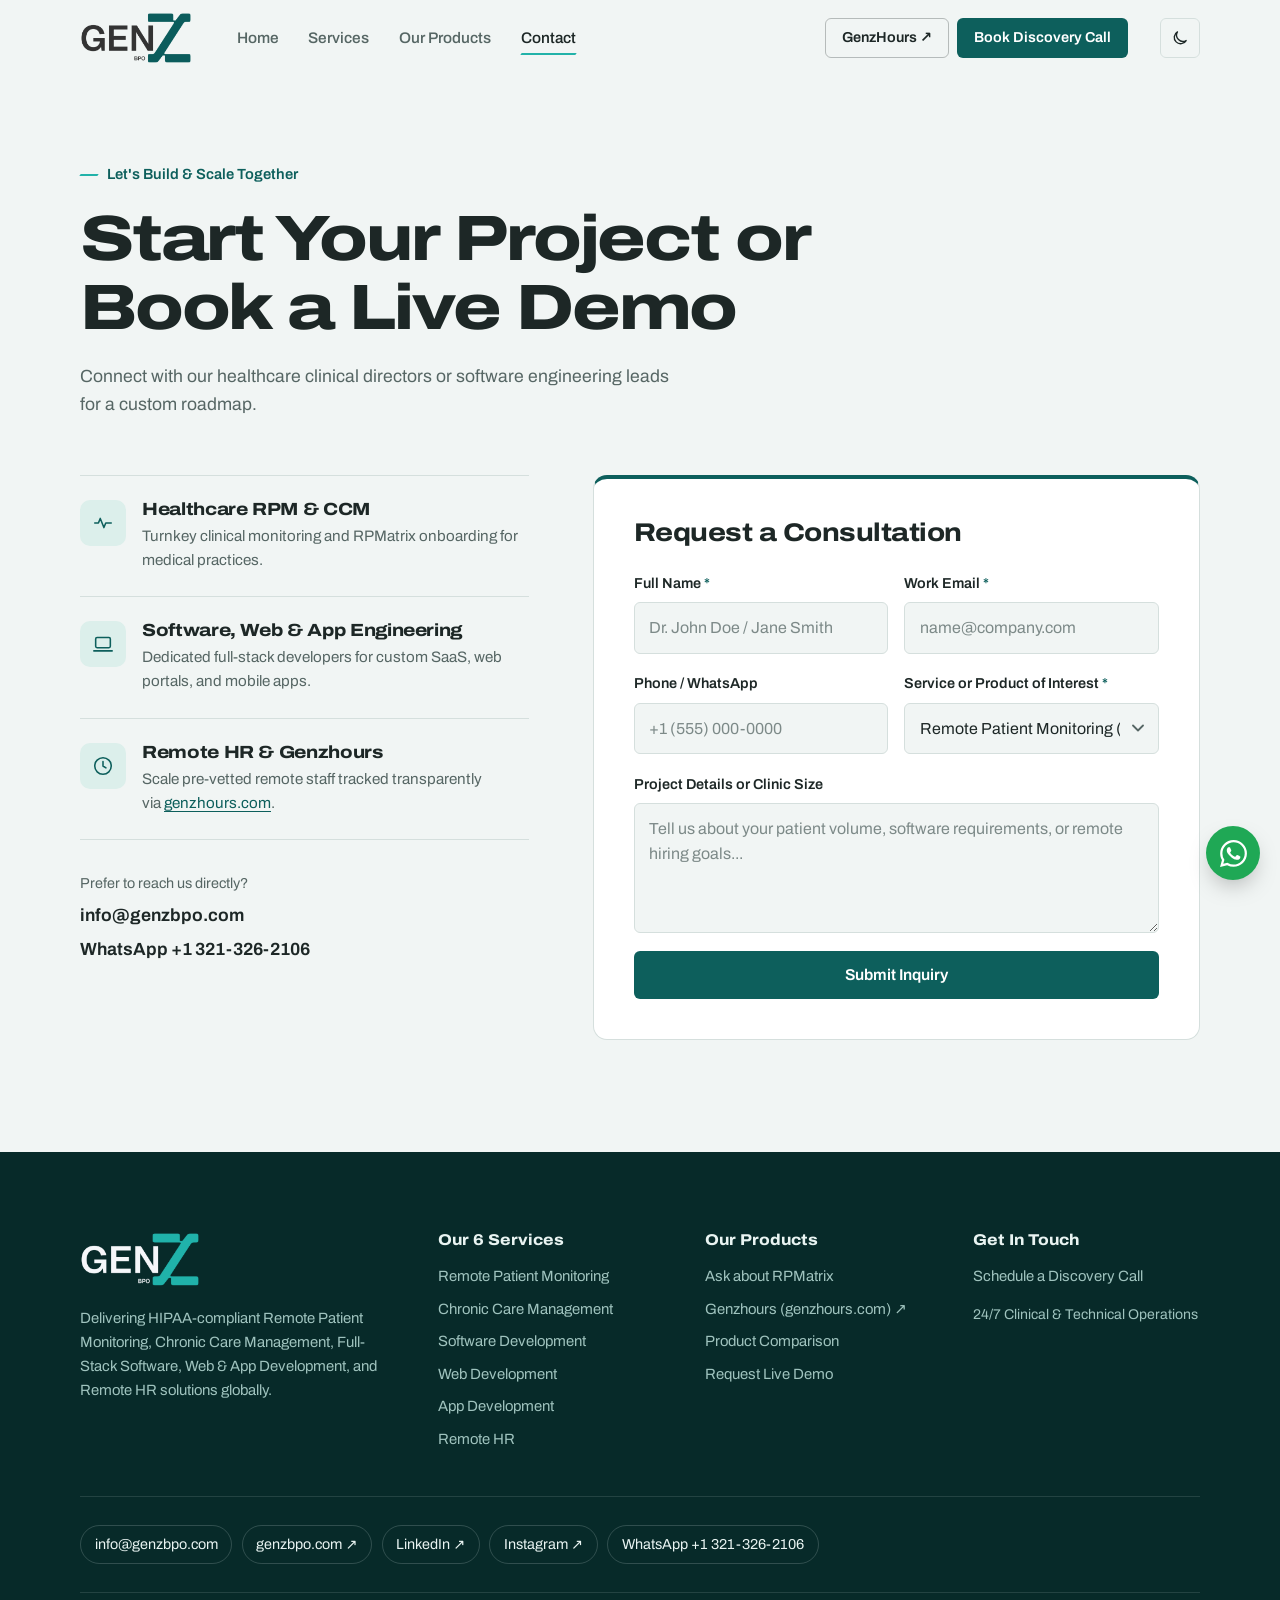
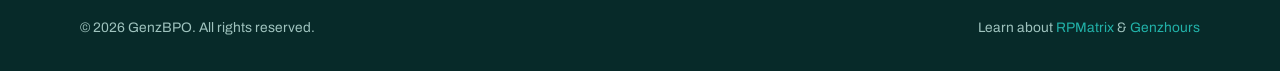
==== commit 73fde5ee: "Redesign" ====
--- a/contact.html
+++ b/contact.html
@@ -1,139 +1,201 @@
-<!DOCTYPE html>
-<html lang="en">
-<head>
-  <meta charset="UTF-8" />
-  <meta name="viewport" content="width=device-width, initial-scale=1.0" />
-  <title>Contact Us | GenzBPO — Schedule a Consultation or Product Demo</title>
-  <link rel="stylesheet" href="styles.css" />
-</head>
-<body class="page-contact">
-
-  <header class="navbar">
-    <div class="container nav-container">
-      <a href="index.html" class="logo">
-        <span class="logo-icon">G</span>
-        <span>Genz<span class="gradient-text">BPO</span></span>
-      </a>
-      <nav class="nav-links" id="navLinks">
-        <a href="index.html" class="nav-link">Home</a>
-        <a href="services.html" class="nav-link">Services</a>
-        <a href="products.html" class="nav-link">Our Products</a>
-        <a href="contact.html" class="nav-link active">Contact</a>
-      </nav>
-      <div class="nav-actions">
-        <a href="https://genzhours.com" target="_blank" rel="noopener" class="btn btn-outline btn-sm">GenzHours ↗</a>
-      </div>
-      <button class="theme-toggle" id="themeToggle" type="button" aria-label="Switch to dark mode" aria-pressed="false" title="Switch to dark mode">
-        <svg class="theme-icon theme-icon-moon" viewBox="0 0 24 24" aria-hidden="true"><path d="M20.2 15.4A8.5 8.5 0 0 1 8.6 3.8 8.5 8.5 0 1 0 20.2 15.4Z" /></svg>
-        <svg class="theme-icon theme-icon-sun" viewBox="0 0 24 24" aria-hidden="true"><circle cx="12" cy="12" r="4" /><path d="M12 2v2m0 16v2M4.93 4.93l1.42 1.42m11.3 11.3 1.42 1.42M2 12h2m16 0h2M4.93 19.07l1.42-1.42m11.3-11.3 1.42-1.42" /></svg>
-      </button>
-      <button class="mobile-toggle" id="mobileToggle" aria-label="Toggle Menu">☰</button>
-    </div>
-  </header>
-
-  <section class="section">
-    <div class="container">
-      <div class="section-header">
-        <span class="badge">Let's Build &amp; Scale Together</span>
-        <h1 class="section-title">Start Your Project or <span class="gradient-text">Book a Live Demo</span></h1>
-        <p class="section-subtitle">Connect with our healthcare clinical directors or software engineering leads for a custom roadmap.</p>
-      </div>
-
-      <div class="contact-grid">
-        <div>
-          <div class="info-card">
-            <div class="info-icon">🩺</div>
-            <div>
-              <h4>Healthcare RPM &amp; CCM</h4>
-              <p style="color: var(--text-muted); font-size: 0.92rem;">Turnkey clinical monitoring and RPMatrix onboarding for medical practices.</p>
-            </div>
-          </div>
-
-          <div class="info-card">
-            <div class="info-icon">💻</div>
-            <div>
-              <h4>Software, Web &amp; App Engineering</h4>
-              <p style="color: var(--text-muted); font-size: 0.92rem;">Dedicated full-stack developers for custom SaaS, web portals, and mobile apps.</p>
-            </div>
-          </div>
-
-          <div class="info-card">
-            <div class="info-icon">⏱️</div>
-            <div>
-              <h4>Remote HR &amp; Genzhours</h4>
-              <p style="color: var(--text-muted); font-size: 0.92rem;">Scale pre-vetted remote staff tracked transparently via <a href="https://genzhours.com" target="_blank" rel="noopener" style="color: #60a5fa;">genzhours.com</a>.</p>
-            </div>
-          </div>
-        </div>
-
-        <div class="contact-form-card">
-          <h3 style="font-size: 1.5rem; margin-bottom: 1.5rem;">Request a Consultation</h3>
-          <form id="contactForm">
-            <div class="form-row">
-              <div class="form-group">
-                <label for="fullName">Full Name *</label>
-                <input type="text" id="fullName" name="fullName" class="form-control" placeholder="Dr. John Doe / Jane Smith" required />
-              </div>
-              <div class="form-group">
-                <label for="email">Work Email *</label>
-                <input type="email" id="email" name="email" class="form-control" placeholder="name@company.com" required />
-              </div>
-            </div>
-
-            <div class="form-row">
-              <div class="form-group">
-                <label for="phone">Phone / WhatsApp</label>
-                <input type="tel" id="phone" name="phone" class="form-control" placeholder="+1 (555) 000-0000" />
-              </div>
-              <div class="form-group">
-                <label for="serviceInterest">Service or Product of Interest *</label>
-                <select id="serviceInterest" name="serviceInterest" class="form-control" required>
-                  <option value="Remote Patient Monitoring (RPM)">Remote Patient Monitoring (RPM)</option>
-                  <option value="Chronic Care Management (CCM)">Chronic Care Management (CCM)</option>
-                  <option value="Software Development">Software Development</option>
-                  <option value="Web Development">Web Development</option>
-                  <option value="App Development">App Development</option>
-                  <option value="Remote HR">Remote HR</option>
-                  <option value="RPMatrix Product Demo">Product: RPMatrix</option>
-                  <option value="Genzhours (genzhours.com) Demo">Product: Genzhours (genzhours.com)</option>
-                </select>
-              </div>
-            </div>
-
-            <div class="form-group">
-              <label for="message">Project Details or Clinic Size</label>
-              <textarea id="message" name="message" rows="4" class="form-control" placeholder="Tell us about your patient volume, software requirements, or remote hiring goals..."></textarea>
-            </div>
-
-            <button type="submit" class="btn btn-primary" style="width: 100%;">Submit Inquiry →</button>
-
-            <div id="formStatus" style="display: none; margin-top: 1.25rem; padding: 1rem; border-radius: 10px; background: rgba(16, 185, 129, 0.15); border: 1px solid rgba(16, 185, 129, 0.4); color: #34d399; font-size: 0.92rem;"></div>
-          </form>
-        </div>
-      </div>
-    </div>
-  </section>
-
-  <footer class="footer">
-    <div class="container">
-      <div class="footer-contact-links" aria-label="Company contact and social links">
-        <a href="mailto:info@genzbpo.com">info@genzbpo.com</a>
-        <a href="https://genzbpo.com" target="_blank" rel="noopener noreferrer">genzbpo.com ↗</a>
-        <a href="https://www.linkedin.com/company/genz-bpo/" target="_blank" rel="noopener noreferrer">LinkedIn ↗</a>
-        <a href="https://www.instagram.com/genzbpo/" target="_blank" rel="noopener noreferrer">Instagram ↗</a>
-        <a href="https://wa.me/13213262106" target="_blank" rel="noopener noreferrer">WhatsApp +1 321-326-2106</a>
-      </div>
-      <div class="footer-bottom">
-        <span>© 2026 GenzBPO. All rights reserved.</span>
-        <a href="https://genzhours.com" target="_blank" rel="noopener noreferrer" style="color: #60a5fa;">genzhours.com ↗</a>
-      </div>
-    </div>
-  </footer>
-
-  <a class="whatsapp-float" href="https://wa.me/13213262106" target="_blank" rel="noopener noreferrer" aria-label="Chat with GenzBPO on WhatsApp at +1 321-326-2106" title="WhatsApp +1 321-326-2106">
-    <svg viewBox="0 0 24 24" aria-hidden="true"><path fill="currentColor" d="M17.472 14.382c-.297-.149-1.758-.867-2.03-.967-.273-.099-.471-.148-.67.15-.197.297-.767.966-.94 1.164-.173.198-.347.223-.644.075-.297-.15-1.255-.463-2.39-1.475-.883-.788-1.48-1.761-1.653-2.059-.173-.297-.018-.458.13-.606.134-.133.298-.347.446-.52.149-.174.198-.298.298-.497.099-.198.05-.371-.025-.52-.074-.149-.669-1.611-.916-2.206-.242-.579-.487-.5-.669-.51l-.57-.01c-.198 0-.52.074-.792.372s-1.04 1.016-1.04 2.479 1.064 2.876 1.213 3.074c.149.198 2.095 3.2 5.076 4.487.709.306 1.262.489 1.694.626.712.226 1.36.194 1.872.118.571-.085 1.758-.719 2.006-1.413.247-.694.247-1.289.173-1.413-.074-.124-.272-.198-.57-.347m-5.421 7.403h-.004a9.87 9.87 0 01-5.031-1.378l-.361-.214-3.741.982.998-3.648-.235-.374a9.86 9.86 0 01-1.51-5.26c.002-5.45 4.44-9.886 9.893-9.886a9.82 9.82 0 016.99 2.896 9.82 9.82 0 012.892 6.997c-.003 5.45-4.44 9.887-9.891 9.887m8.41-18.297A11.815 11.815 0 0012.05 0C5.495 0 .16 5.335.157 11.892c-.001 2.096.547 4.142 1.588 5.945L.057 24l6.3-1.654a11.882 11.882 0 005.683 1.448h.005c6.554 0 11.89-5.335 11.893-11.893a11.821 11.821 0 00-3.479-8.413Z"/></svg>
-  </a>
-
-  <script src="script.js"></script>
-</body>
-</html>+<!DOCTYPE html>
+<html lang="en">
+<head>
+  <meta charset="UTF-8" />
+  <meta name="viewport" content="width=device-width, initial-scale=1.0" />
+  <title>Contact Us | GenzBPO: Schedule a Consultation or Product Demo</title>
+  <meta name="theme-color" content="#0a3f3d" />
+  <link rel="icon" href="favicon.ico" sizes="any" />
+  <link rel="icon" type="image/png" sizes="32x32" href="favicon-32.png" />
+  <link rel="icon" type="image/png" sizes="16x16" href="favicon-16.png" />
+  <link rel="apple-touch-icon" href="apple-touch-icon.png" />
+  <link rel="preconnect" href="https://fonts.googleapis.com" />
+  <link rel="preconnect" href="https://fonts.gstatic.com" crossorigin />
+  <link rel="stylesheet" href="styles.css" />
+  <script>try{if(localStorage.getItem('genzbpo-theme')==='dark')document.documentElement.classList.add('pre-dark')}catch(e){}</script>
+</head>
+<body class="page-contact">
+  <script>if(document.documentElement.classList.contains('pre-dark'))document.body.classList.add('dark-mode')</script>
+  <a class="skip-link" href="#main">Skip to content</a>
+
+  <header class="navbar">
+    <div class="container nav-container">
+      <a href="index.html" class="logo" aria-label="GenzBPO home">
+        <img src="logo.png" alt="GenzBPO" class="brand-logo-img brand-logo-light" width="112" height="51" />
+        <img src="logo-dark.png" alt="" aria-hidden="true" class="brand-logo-img brand-logo-dark" width="112" height="51" />
+      </a>
+
+      <nav class="nav-links" id="navLinks" aria-label="Main">
+        <a href="index.html" class="nav-link">Home</a>
+        <a href="services.html" class="nav-link">Services</a>
+        <a href="products.html" class="nav-link">Our Products</a>
+        <a href="contact.html" class="nav-link active" aria-current="page">Contact</a>
+        <a href="contact.html" class="btn btn-primary nav-drawer-cta">Book Discovery Call</a>
+      </nav>
+
+      <div class="nav-actions">
+        <a href="https://genzhours.com" target="_blank" rel="noopener" class="btn btn-outline btn-sm">GenzHours ↗</a>
+        <a href="contact.html" class="btn btn-primary btn-sm">Book Discovery Call</a>
+      </div>
+
+      <button class="theme-toggle" id="themeToggle" type="button" aria-label="Switch to dark mode" aria-pressed="false" title="Switch to dark mode">
+        <svg class="theme-icon theme-icon-moon" viewBox="0 0 24 24" aria-hidden="true"><path d="M20.2 15.4A8.5 8.5 0 0 1 8.6 3.8 8.5 8.5 0 1 0 20.2 15.4Z" /></svg>
+        <svg class="theme-icon theme-icon-sun" viewBox="0 0 24 24" aria-hidden="true"><circle cx="12" cy="12" r="4" /><path d="M12 2v2m0 16v2M4.93 4.93l1.42 1.42m11.3 11.3 1.42 1.42M2 12h2m16 0h2M4.93 19.07l1.42-1.42m11.3-11.3 1.42-1.42" /></svg>
+      </button>
+      <button class="mobile-toggle" id="mobileToggle" type="button" aria-label="Open menu" aria-expanded="false" aria-controls="navLinks"><span class="bar"></span></button>
+    </div>
+  </header>
+
+  <main id="main">
+    <section class="page-head">
+      <div class="container">
+        <span class="kicker">Let's Build &amp; Scale Together</span>
+        <h1 class="section-title">Start Your Project or Book a Live Demo</h1>
+        <p class="section-subtitle">Connect with our healthcare clinical directors or software engineering leads for a custom roadmap.</p>
+      </div>
+    </section>
+
+    <section class="section section-tight">
+      <div class="container contact-grid">
+        <div>
+          <div class="info-list">
+            <div class="info-card">
+              <div class="info-icon"><svg class="icon" viewBox="0 0 24 24" aria-hidden="true"><path d="M3 12h4l2-5 4 10 2-5h6"/></svg></div>
+              <div>
+                <h3>Healthcare RPM &amp; CCM</h3>
+                <p>Turnkey clinical monitoring and RPMatrix onboarding for medical practices.</p>
+              </div>
+            </div>
+            <div class="info-card">
+              <div class="info-icon"><svg class="icon" viewBox="0 0 24 24" aria-hidden="true"><rect x="4" y="5" width="16" height="11" rx="1.5"/><path d="M2 19.5h20"/></svg></div>
+              <div>
+                <h3>Software, Web &amp; App Engineering</h3>
+                <p>Dedicated full-stack developers for custom SaaS, web portals, and mobile apps.</p>
+              </div>
+            </div>
+            <div class="info-card">
+              <div class="info-icon"><svg class="icon" viewBox="0 0 24 24" aria-hidden="true"><circle cx="12" cy="12" r="9"/><path d="M12 7v5l3.2 2"/></svg></div>
+              <div>
+                <h3>Remote HR &amp; Genzhours</h3>
+                <p>Scale pre-vetted remote staff tracked transparently via <a href="https://genzhours.com" target="_blank" rel="noopener">genzhours.com</a>.</p>
+              </div>
+            </div>
+          </div>
+          <div class="direct-lines">
+            <span>Prefer to reach us directly?</span>
+            <a href="mailto:info@genzbpo.com">info@genzbpo.com</a>
+            <a href="https://wa.me/13213262106" target="_blank" rel="noopener noreferrer">WhatsApp +1 321-326-2106</a>
+          </div>
+        </div>
+
+        <div class="contact-form-card">
+          <h2>Request a Consultation</h2>
+          <form id="contactForm">
+            <div class="form-row">
+              <div class="form-group">
+                <label for="fullName">Full Name <span class="req" aria-hidden="true">*</span></label>
+                <input type="text" id="fullName" name="fullName" class="form-control" placeholder="Dr. John Doe / Jane Smith" autocomplete="name" required />
+              </div>
+              <div class="form-group">
+                <label for="email">Work Email <span class="req" aria-hidden="true">*</span></label>
+                <input type="email" id="email" name="email" class="form-control" placeholder="name@company.com" autocomplete="email" required />
+              </div>
+            </div>
+
+            <div class="form-row">
+              <div class="form-group">
+                <label for="phone">Phone / WhatsApp</label>
+                <input type="tel" id="phone" name="phone" class="form-control" placeholder="+1 (555) 000-0000" autocomplete="tel" />
+              </div>
+              <div class="form-group">
+                <label for="serviceInterest">Service or Product of Interest <span class="req" aria-hidden="true">*</span></label>
+                <select id="serviceInterest" name="serviceInterest" class="form-control" required>
+                  <option value="Remote Patient Monitoring (RPM)">Remote Patient Monitoring (RPM)</option>
+                  <option value="Chronic Care Management (CCM)">Chronic Care Management (CCM)</option>
+                  <option value="Software Development">Software Development</option>
+                  <option value="Web Development">Web Development</option>
+                  <option value="App Development">App Development</option>
+                  <option value="Remote HR">Remote HR</option>
+                  <option value="RPMatrix Product Demo">Product: RPMatrix</option>
+                  <option value="Genzhours (genzhours.com) Demo">Product: Genzhours (genzhours.com)</option>
+                </select>
+              </div>
+            </div>
+
+            <div class="form-group">
+              <label for="message">Project Details or Clinic Size</label>
+              <textarea id="message" name="message" rows="4" class="form-control" placeholder="Tell us about your patient volume, software requirements, or remote hiring goals..."></textarea>
+            </div>
+
+            <button type="submit" class="btn btn-primary btn-block">Submit Inquiry</button>
+
+            <div id="formStatus" class="form-status" role="status" hidden></div>
+          </form>
+        </div>
+      </div>
+    </section>
+  </main>
+
+  <footer class="footer">
+    <div class="container">
+      <div class="footer-grid">
+        <div class="footer-col">
+          <a href="index.html" class="logo" aria-label="GenzBPO home">
+            <img src="logo-dark.png" alt="GenzBPO" class="brand-logo-img brand-logo-dark" width="120" height="55" />
+          </a>
+          <p>Delivering HIPAA-compliant Remote Patient Monitoring, Chronic Care Management, Full-Stack Software, Web &amp; App Development, and Remote HR solutions globally.</p>
+        </div>
+
+        <div class="footer-col">
+          <h2>Our 6 Services</h2>
+          <ul class="footer-links">
+            <li><a href="services.html#rpm">Remote Patient Monitoring</a></li>
+            <li><a href="services.html#ccm">Chronic Care Management</a></li>
+            <li><a href="services.html#software">Software Development</a></li>
+            <li><a href="services.html#web">Web Development</a></li>
+            <li><a href="services.html#app">App Development</a></li>
+            <li><a href="services.html#hr">Remote HR</a></li>
+          </ul>
+        </div>
+
+        <div class="footer-col">
+          <h2>Our Products</h2>
+          <ul class="footer-links">
+            <li><a href="contact.html?interest=rpmatrix">Ask about RPMatrix</a></li>
+            <li><a href="https://genzhours.com" target="_blank" rel="noopener">Genzhours (genzhours.com) ↗</a></li>
+            <li><a href="products.html">Product Comparison</a></li>
+            <li><a href="contact.html">Request Live Demo</a></li>
+          </ul>
+        </div>
+
+        <div class="footer-col">
+          <h2>Get In Touch</h2>
+          <ul class="footer-links">
+            <li><a href="contact.html">Schedule a Discovery Call</a></li>
+            <li class="footer-note">24/7 Clinical &amp; Technical Operations</li>
+          </ul>
+        </div>
+      </div>
+
+      <div class="footer-contact-links" aria-label="Company contact and social links">
+        <a href="mailto:info@genzbpo.com">info@genzbpo.com</a>
+        <a href="https://genzbpo.com" target="_blank" rel="noopener noreferrer">genzbpo.com ↗</a>
+        <a href="https://www.linkedin.com/company/genz-bpo/" target="_blank" rel="noopener noreferrer">LinkedIn ↗</a>
+        <a href="https://www.instagram.com/genzbpo/" target="_blank" rel="noopener noreferrer">Instagram ↗</a>
+        <a href="https://wa.me/13213262106" target="_blank" rel="noopener noreferrer">WhatsApp +1 321-326-2106</a>
+      </div>
+
+      <div class="footer-bottom">
+        <span>© 2026 GenzBPO. All rights reserved.</span>
+        <span>Learn about <a href="contact.html?interest=rpmatrix">RPMatrix</a> &amp; <a href="https://genzhours.com" target="_blank" rel="noopener">Genzhours</a></span>
+      </div>
+    </div>
+  </footer>
+
+  <a class="whatsapp-float" href="https://wa.me/13213262106" target="_blank" rel="noopener noreferrer" aria-label="Chat with GenzBPO on WhatsApp at +1 321-326-2106" title="WhatsApp +1 321-326-2106">
+    <svg viewBox="0 0 24 24" aria-hidden="true"><path fill="currentColor" d="M17.472 14.382c-.297-.149-1.758-.867-2.03-.967-.273-.099-.471-.148-.67.15-.197.297-.767.966-.94 1.164-.173.198-.347.223-.644.075-.297-.15-1.255-.463-2.39-1.475-.883-.788-1.48-1.761-1.653-2.059-.173-.297-.018-.458.13-.606.134-.133.298-.347.446-.52.149-.174.198-.298.298-.497.099-.198.05-.371-.025-.52-.074-.149-.669-1.611-.916-2.206-.242-.579-.487-.5-.669-.51l-.57-.01c-.198 0-.52.074-.792.372s-1.04 1.016-1.04 2.479 1.064 2.876 1.213 3.074c.149.198 2.095 3.2 5.076 4.487.709.306 1.262.489 1.694.626.712.226 1.36.194 1.872.118.571-.085 1.758-.719 2.006-1.413.247-.694.247-1.289.173-1.413-.074-.124-.272-.198-.57-.347m-5.421 7.403h-.004a9.87 9.87 0 01-5.031-1.378l-.361-.214-3.741.982.998-3.648-.235-.374a9.86 9.86 0 01-1.51-5.26c.002-5.45 4.44-9.886 9.893-9.886a9.82 9.82 0 016.99 2.896 9.82 9.82 0 012.892 6.997c-.003 5.45-4.44 9.887-9.891 9.887m8.41-18.297A11.815 11.815 0 0012.05 0C5.495 0 .16 5.335.157 11.892c-.001 2.096.547 4.142 1.588 5.945L.057 24l6.3-1.654a11.882 11.882 0 005.683 1.448h.005c6.554 0 11.89-5.335 11.893-11.893a11.821 11.821 0 00-3.479-8.413Z"/></svg>
+  </a>
+
+  <script src="script.js"></script>
+</body>
+</html>
--- a/styles.css
+++ b/styles.css
@@ -1,792 +1,475 @@
-/* GenzBPO Modern Styling & Animations */
+/* ==========================================================================
+   GenzBPO stylesheet
+   Clinical teal system drawn from the GenZ logo: Archivo (wide for display,
+   normal for text), cool mist paper, deep logo teal, bright Z teal.
+   ========================================================================== */
+
+@import url('https://fonts.googleapis.com/css2?family=Archivo:ital,wdth,wght@0,62..125,100..900;1,62..125,100..900&display=swap');
+
 :root {
-  --primary: #0F172A;
-  --primary-light: #1E293B;
-  --accent: #2563EB;
-  --accent-hover: #1D4ED8;
-  --teal: #0D9488;
-  --teal-light: #14B8A6;
-  --bg-light: #F8FAFC;
-  --card-bg: #FFFFFF;
-  --text-main: #334155;
-  --text-muted: #64748B;
-  --border-color: #E2E8F0;
-  --radius: 16px;
-  --shadow-sm: 0 4px 6px -1px rgba(0,0,0,0.05);
-  --shadow-md: 0 20px 25px -5px rgba(0,0,0,0.1), 0 10px 10px -5px rgba(0,0,0,0.04);
-  --transition: all 0.4s cubic-bezier(0.16, 1, 0.3, 1);
-}
-
-* {
-  box-sizing: border-box;
-  margin: 0;
-  padding: 0;
-  font-family: 'Inter', -apple-system, BlinkMacSystemFont, 'Segoe UI', Roboto, Helvetica, Arial, sans-serif;
-}
-
-html {
-  scroll-behavior: smooth;
-}
-
+  --paper: #f1f5f4;
+  --surface: #ffffff;
+  --mint: #dcefeb;
+  --mint-strong: #c3e5df;
+  --ink: #1d2726;
+  --muted: #566664;
+  --rule: #d5dfdd;
+  --teal: #0d5f5c;
+  --teal-deep: #0a3f3d;
+  --teal-ink: #072a29;
+  --z: #22b2a9;
+  --on-dark: #e9f4f2;
+  --on-dark-muted: #9fc3be;
+  --focus: #22b2a9;
+
+  --primary-bg: var(--teal);
+  --primary-fg: #ffffff;
+  --primary-hover: var(--teal-deep);
+
+  --radius: 6px;
+  --radius-lg: 14px;
+  --wrap: 1200px;
+  --gutter: clamp(1.25rem, 4vw, 2.5rem);
+  --ease: cubic-bezier(.2, .7, .2, 1);
+
+  color-scheme: light;
+}
+
+body.dark-mode {
+  --paper: #0b1716;
+  --surface: #11211f;
+  --mint: #12302d;
+  --mint-strong: #184440;
+  --ink: #e6efed;
+  --muted: #9cb1ad;
+  --rule: #233a37;
+  --teal: #22b2a9;
+  --teal-deep: #0b3735;
+  --teal-ink: #061c1b;
+  --primary-bg: #22b2a9;
+  --primary-fg: #04201f;
+  --primary-hover: #4cc8c0;
+  color-scheme: dark;
+}
+
+/* ---------- Base ---------- */
+*, *::before, *::after { box-sizing: border-box; margin: 0; padding: 0; }
+html { scroll-behavior: smooth; -webkit-text-size-adjust: 100%; }
 body {
-  background-color: var(--bg-light);
-  color: var(--text-main);
-  line-height: 1.7;
+  font-family: 'Archivo', system-ui, -apple-system, 'Segoe UI', sans-serif;
+  font-size: 1.0625rem;
+  line-height: 1.6;
+  color: var(--ink);
+  background: var(--paper);
+  font-variation-settings: 'wdth' 100;
+  -webkit-font-smoothing: antialiased;
   overflow-x: hidden;
 }
-
-/* Container */
-.container {
-  max-width: 1200px;
-  margin: 0 auto;
-  padding: 0 24px;
-}
-
-/* Header & Nav */
-header {
-  background: rgba(15, 23, 42, 0.9);
-  backdrop-filter: blur(12px);
-  position: sticky;
-  top: 0;
-  z-index: 1000;
-  padding: 16px 0;
-  border-bottom: 1px solid rgba(255, 255, 255, 0.08);
-  transition: var(--transition);
-}
-
-.nav-wrapper {
-  display: flex;
-  justify-content: space-between;
-  align-items: center;
-}
-
-.logo {
-  display: flex;
-  align-items: center;
-  gap: 10px;
-  color: #fff;
-  text-decoration: none;
-  font-size: 1.6rem;
-  font-weight: 800;
-  letter-spacing: -0.5px;
-}
-
-.logo span {
-  color: var(--teal-light);
-}
-
-.logo img {
-  display: block;
-  height: 48px;
-  width: auto;
-}
-
-@media (max-width: 640px) {
-  .logo img { height: 40px; }
-}
-
-nav ul {
-  display: flex;
-  list-style: none;
-  gap: 30px;
-  align-items: center;
-}
-
-nav a {
-  color: #CBD5E1;
-  text-decoration: none;
-  font-weight: 500;
-  font-size: 0.95rem;
-  transition: var(--transition);
-  position: pointer;
-}
-
-nav a:hover, nav a.active {
-  color: #FFFFFF;
-}
-
-nav a::after {
-  content: '';
-  display: block;
-  width: 0;
-  height: 2px;
-  background: var(--teal-light);
-  transition: width 0.3s;
-  margin-top: 4px;
-}
-
-nav a:hover::after, nav a.active::after {
-  width: 100%;
-}
-
+h1, h2, h3, h4 {
+  font-stretch: 115%;
+  font-variation-settings: 'wdth' 115;
+  font-weight: 760;
+  line-height: 1.08;
+  letter-spacing: -0.02em;
+  color: var(--ink);
+  text-wrap: balance;
+}
+p { text-wrap: pretty; }
+a { color: inherit; text-decoration: none; }
+ul { list-style: none; }
+img, svg { display: block; max-width: 100%; }
+button, input, select, textarea { font: inherit; color: inherit; }
+strong { font-weight: 650; color: var(--ink); }
+
+:focus-visible { outline: 2px solid var(--focus); outline-offset: 3px; border-radius: 4px; }
+
+.container { width: 100%; max-width: var(--wrap); margin: 0 auto; padding: 0 var(--gutter); }
+.section { padding: clamp(4rem, 9vw, 7rem) 0; }
+.section-tight { padding-top: 0; }
+.bg-mist { background: var(--surface); border-block: 1px solid var(--rule); }
+.skip-link { position: absolute; left: -999px; top: 0; background: var(--ink); color: var(--paper); padding: .75rem 1rem; z-index: 999; }
+.skip-link:focus { left: 1rem; top: 1rem; }
+
+.icon { width: 22px; height: 22px; fill: none; stroke: currentColor; stroke-width: 1.7; stroke-linecap: round; stroke-linejoin: round; }
+
+/* ---------- Buttons ---------- */
 .btn {
-  display: inline-block;
-  padding: 12px 28px;
+  display: inline-flex; align-items: center; justify-content: center; gap: .5rem;
+  min-height: 48px; padding: .8rem 1.35rem;
   border-radius: var(--radius);
-  font-weight: 600;
-  text-decoration: none;
-  transition: var(--transition);
-  cursor: pointer;
-  border: none;
-  font-size: 0.95rem;
-}
-
-.btn-primary {
-  background: linear-gradient(135deg, var(--accent) 0%, #1D4ED8 100%);
-  color: #FFFFFF;
-  box-shadow: 0 4px 15px rgba(37, 99, 235, 0.3);
-}
-
-.btn-primary:hover {
-  transform: translateY(-3px);
-  box-shadow: 0 8px 25px rgba(37, 99, 235, 0.5);
-}
-
-.btn-teal {
-  background: linear-gradient(135deg, var(--teal) 0%, #0F766E 100%);
-  color: #FFFFFF;
-  box-shadow: 0 4px 15px rgba(13, 148, 136, 0.3);
-}
-
-.btn-teal:hover {
-  transform: translateY(-3px);
-  box-shadow: 0 8px 25px rgba(13, 148, 136, 0.5);
-}
-
-.btn-outline {
-  border: 2px solid rgba(255, 255, 255, 0.2);
-  color: #FFFFFF;
-  background: rgba(255, 255, 255, 0.05);
-  backdrop-filter: blur(5px);
-}
-
-.btn-outline:hover {
-  background: #FFFFFF;
-  color: var(--primary);
-  border-color: #FFFFFF;
-  transform: translateY(-3px);
-}
-
-/* Motion / Animations */
-@keyframes fadeIn {
-  from { opacity: 0; transform: translateY(20px); }
-  to { opacity: 1; transform: translateY(0); }
-}
-
-@keyframes slideUp {
-  from { opacity: 0; transform: translateY(40px); }
-  to { opacity: 1; transform: translateY(0); }
-}
-
-@keyframes floatOrb {
-  0%, 100% { transform: translate(0, 0) scale(1); }
-  50% { transform: translate(30px, -40px) scale(1.1); }
-}
-
-@keyframes pulseGlow {
-  0%, 100% { opacity: 0.6; transform: scale(1); }
-  50% { opacity: 1; transform: scale(1.05); }
-}
-
-.fade-in {
-  animation: fadeIn 0.8s cubic-bezier(0.16, 1, 0.3, 1) forwards;
-}
-
-.slide-up {
-  opacity: 0;
-  animation: slideUp 0.9s cubic-bezier(0.16, 1, 0.3, 1) forwards;
-}
-
-/* Hero Section */
-.hero {
-  background: radial-gradient(circle at 20% 20%, #1E293B 0%, #0F172A 70%);
-  color: #FFFFFF;
-  padding: 120px 0 90px;
+  border: 1.5px solid transparent;
+  font-weight: 620; font-size: .98rem; line-height: 1.2;
+  cursor: pointer; white-space: nowrap;
+  transition: background-color .2s var(--ease), border-color .2s var(--ease), color .2s var(--ease);
+}
+.btn-sm { min-height: 40px; padding: .55rem 1rem; font-size: .9rem; }
+.btn-primary { background: var(--primary-bg); color: var(--primary-fg); }
+.btn-primary:hover { background: var(--primary-hover); }
+.btn-outline { border-color: color-mix(in srgb, var(--ink) 28%, transparent); color: var(--ink); background: transparent; }
+.btn-outline:hover { border-color: var(--ink); }
+.btn-light { background: var(--on-dark); color: var(--teal-ink); }
+.btn-light:hover { background: #ffffff; }
+.btn-ghost-light { border-color: color-mix(in srgb, var(--on-dark) 40%, transparent); color: var(--on-dark); }
+.btn-ghost-light:hover { border-color: var(--on-dark); }
+.btn-z { background: var(--z); color: #04201f; }
+.btn-z:hover { background: #4cc8c0; }
+.btn-block { width: 100%; }
+
+.text-link {
+  display: inline-flex; align-items: center; gap: .4rem;
+  font-weight: 620; font-size: .95rem; color: var(--teal);
+  background: none; border: 0; cursor: pointer; padding: .35rem 0;
+  text-decoration: underline; text-decoration-thickness: 1.5px; text-underline-offset: 5px;
+  text-decoration-color: color-mix(in srgb, currentColor 35%, transparent);
+  transition: text-decoration-color .2s var(--ease);
+}
+.text-link:hover { text-decoration-color: currentColor; }
+
+/* ---------- Header ---------- */
+.navbar {
+  position: sticky; top: 0; z-index: 50;
+  background: color-mix(in srgb, var(--paper) 88%, transparent);
+  backdrop-filter: saturate(1.4) blur(12px);
+  -webkit-backdrop-filter: saturate(1.4) blur(12px);
+  border-bottom: 1px solid transparent;
+  transition: border-color .2s var(--ease);
+}
+.navbar.scrolled { border-bottom-color: var(--rule); }
+.nav-container { display: flex; align-items: center; gap: 2rem; height: 76px; }
+.logo { display: inline-flex; align-items: center; flex-shrink: 0; }
+.brand-logo-img { width: 112px; height: auto; }
+.brand-logo-dark { display: none; }
+body.dark-mode .brand-logo-light { display: none; }
+body.dark-mode .brand-logo-dark { display: block; }
+
+.nav-links { display: flex; gap: .25rem; margin-right: auto; }
+.nav-link {
+  position: relative; padding: .5rem .8rem; font-weight: 540; font-size: .96rem; color: var(--muted);
+  border-radius: var(--radius); transition: color .2s var(--ease);
+}
+.nav-link:hover { color: var(--ink); }
+.nav-link.active { color: var(--ink); }
+.nav-link.active::after {
+  content: ''; position: absolute; left: .8rem; right: .8rem; bottom: .2rem; height: 2px;
+  background: var(--z); transform: skewX(-35deg);
+}
+.nav-drawer-cta { display: none; }
+.nav-actions { display: flex; align-items: center; gap: .5rem; }
+
+.theme-toggle, .mobile-toggle {
+  width: 40px; height: 40px; flex-shrink: 0;
+  display: inline-grid; place-items: center;
+  border-radius: var(--radius); border: 1.5px solid var(--rule);
+  background: transparent; color: var(--ink); cursor: pointer;
+  transition: border-color .2s var(--ease);
+}
+.theme-toggle:hover, .mobile-toggle:hover { border-color: var(--ink); }
+.theme-icon { width: 18px; height: 18px; fill: none; stroke: currentColor; stroke-width: 1.8; stroke-linecap: round; stroke-linejoin: round; }
+.theme-icon-sun { display: none; }
+body.dark-mode .theme-icon-sun { display: block; }
+body.dark-mode .theme-icon-moon { display: none; }
+.mobile-toggle { display: none; }
+.mobile-toggle .bar { display: block; width: 18px; height: 1.8px; background: currentColor; position: relative; transition: transform .25s var(--ease), opacity .2s; }
+.mobile-toggle .bar::before, .mobile-toggle .bar::after { content: ''; position: absolute; left: 0; width: 18px; height: 1.8px; background: currentColor; transition: transform .25s var(--ease); }
+.mobile-toggle .bar::before { top: -6px; }
+.mobile-toggle .bar::after { top: 6px; }
+.mobile-toggle[aria-expanded="true"] .bar { background: transparent; }
+.mobile-toggle[aria-expanded="true"] .bar::before { transform: translateY(6px) rotate(45deg); }
+.mobile-toggle[aria-expanded="true"] .bar::after { transform: translateY(-6px) rotate(-45deg); }
+
+/* ---------- Shared type pieces ---------- */
+.kicker {
+  display: inline-flex; align-items: center; gap: .55rem;
+  font-size: .92rem; font-weight: 600; color: var(--teal);
+  margin-bottom: 1.1rem;
+}
+.kicker::before { content: ''; width: 18px; height: 2px; background: var(--z); transform: skewX(-35deg); }
+.section-head { display: grid; grid-template-columns: minmax(0, 1.15fr) minmax(0, .85fr); gap: 2.5rem 4rem; align-items: end; margin-bottom: 3rem; }
+.section-title { font-size: clamp(2rem, 3.8vw, 3.1rem); }
+.section-subtitle { color: var(--muted); max-width: 46ch; font-size: 1.05rem; }
+
+.feature-list { display: grid; gap: .55rem; }
+.feature-list li { position: relative; padding-left: 1.6rem; font-size: .95rem; color: var(--muted); line-height: 1.5; }
+.feature-list li::before {
+  content: ''; position: absolute; left: 0; top: .42em; width: 11px; height: 6px;
+  border-left: 2px solid var(--teal); border-bottom: 2px solid var(--teal);
+  transform: rotate(-45deg);
+}
+
+/* ---------- Hero ---------- */
+.hero { padding: clamp(3rem, 7vw, 5.5rem) 0 clamp(4rem, 8vw, 6rem); }
+.hero-grid { display: grid; grid-template-columns: minmax(0, 1.12fr) minmax(0, .88fr); gap: clamp(2.5rem, 5vw, 4.5rem); align-items: center; }
+.hero-tags { display: flex; flex-wrap: wrap; gap: .5rem; margin-bottom: 1.75rem; }
+.hero-tags li { font-size: .85rem; font-weight: 580; padding: .3rem .7rem; border-radius: 999px; background: var(--mint); color: var(--teal); }
+body.dark-mode .hero-tags li { color: var(--on-dark); }
+.hero-title {
+  font-size: clamp(2.5rem, 4.6vw, 4rem);
+  font-stretch: 112%; font-variation-settings: 'wdth' 112;
+  font-weight: 800; line-height: 1.02;
+  letter-spacing: -0.035em;
+  margin-bottom: 1.6rem;
+}
+.hero-desc { color: var(--muted); font-size: 1.12rem; max-width: 58ch; margin-bottom: 2.2rem; }
+.hero-desc strong { color: var(--ink); font-weight: 620; }
+.hero-buttons { display: flex; flex-wrap: wrap; gap: .75rem; margin-bottom: 3rem; }
+
+.hero-stats { display: grid; grid-template-columns: repeat(3, auto); justify-content: start; border-top: 1px solid var(--rule); padding-top: 1.5rem; }
+.stat-box { padding-right: 2.25rem; margin-right: 2.25rem; border-right: 1px solid var(--rule); }
+.stat-box:last-child { border-right: 0; margin-right: 0; padding-right: 0; }
+.stat-box dd { font-size: clamp(1.8rem, 3vw, 2.4rem); font-weight: 760; font-stretch: 115%; font-variation-settings: 'wdth' 115; letter-spacing: -0.03em; font-variant-numeric: tabular-nums; line-height: 1.1; color: var(--ink); }
+.stat-box dt { font-size: .86rem; color: var(--muted); max-width: 20ch; line-height: 1.35; margin-top: .3rem; }
+.hero-stats .stat-box { display: flex; flex-direction: column-reverse; justify-content: flex-end; }
+
+/* The monitor: the one bold element. Z-cut corner echoes the logo. */
+.monitor {
   position: relative;
-  overflow: hidden;
-}
-
-.floating-orb {
-  position: absolute;
-  border-radius: 50%;
-  filter: blur(80px);
-  z-index: 1;
+  background: var(--teal-deep);
+  color: var(--on-dark);
+  border-radius: var(--radius-lg);
+  padding: 1.5rem 1.6rem 1.4rem;
+  clip-path: polygon(0 0, calc(100% - 64px) 0, 100% 64px, 100% 100%, 0 100%);
+  box-shadow: 0 40px 80px -40px rgba(7, 42, 41, .55);
+}
+body.dark-mode .monitor { background: #0d3a38; box-shadow: none; }
+.monitor::after { /* the Z stroke in the cut corner */
+  content: ''; position: absolute; top: 0; right: 0; width: 92px; height: 92px;
+  background: linear-gradient(225deg, transparent 0 calc(50% - 9px), var(--z) calc(50% - 9px) calc(50% + 1px), transparent calc(50% + 1px));
   pointer-events: none;
 }
-
-.orb-1 {
-  width: 350px;
-  height: 350px;
-  background: rgba(37, 99, 235, 0.25);
-  top: -100px;
-  left: -100px;
-  animation: floatOrb 8s ease-in-out infinite;
-}
-
-.orb-2 {
-  width: 400px;
-  height: 400px;
-  background: rgba(13, 148, 136, 0.2);
-  bottom: -150px;
-  right: -100px;
-  animation: floatOrb 10s ease-in-out infinite reverse;
-}
-
-.hero-content {
-  position: relative;
-  z-index: 2;
-  display: grid;
-  grid-template-columns: 1.1fr 0.9fr;
-  gap: 50px;
-  align-items: center;
-  margin-bottom: 60px;
-}
-
-.badge {
-  display: inline-block;
-  padding: 6px 16px;
-  border-radius: 30px;
-  background: rgba(13, 148, 136, 0.15);
-  border: 1px solid rgba(20, 184, 166, 0.3);
-  color: var(--teal-light);
-  font-size: 0.85rem;
-  font-weight: 600;
-  margin-bottom: 20px;
-}
-
-.hero h1 {
-  font-size: 3.5rem;
-  font-weight: 800;
-  line-height: 1.15;
-  margin-bottom: 24px;
-  background: linear-gradient(180deg, #FFFFFF 0%, #94A3B8 100%);
-  -webkit-background-clip: text;
-  -webkit-text-fill-color: transparent;
-}
-
-.hero p {
-  font-size: 1.2rem;
-  color: #94A3B8;
-  margin-bottom: 35px;
-}
-
-.hero-btns {
-  display: flex;
-  gap: 16px;
-}
-
-.hero-image-card {
-  position: relative;
-  border-radius: var(--radius);
-  overflow: hidden;
-  box-shadow: 0 25px 50px -12px rgba(0, 0, 0, 0.5);
-  border: 1px solid rgba(255, 255, 255, 0.1);
-  transform: perspective(1000px) rotateY(-5deg) rotateX(5deg);
-  transition: var(--transition);
-}
-
-.hero-image-card:hover {
-  transform: perspective(1000px) rotateY(0deg) rotateX(0deg) translateY(-5px);
-}
-
-.hero-image-card img {
-  width: 100%;
-  height: 380px;
-  object-fit: cover;
-  display: block;
-}
-
-.floating-badge {
-  position: absolute;
-  bottom: 20px;
-  left: 20px;
-  background: rgba(15, 23, 42, 0.85);
-  backdrop-filter: blur(10px);
-  padding: 12px 20px;
-  border-radius: 12px;
-  display: flex;
-  align-items: center;
-  gap: 12px;
-  border: 1px solid rgba(255, 255, 255, 0.1);
-  font-size: 0.9rem;
-  font-weight: 500;
-}
-
-.pulse-dot {
-  width: 10px;
-  height: 10px;
-  background: var(--teal-light);
-  border-radius: 50%;
-  box-shadow: 0 0 10px var(--teal-light);
-  animation: pulseGlow 2s infinite;
-}
-
-.hero-stats {
-  position: relative;
-  z-index: 2;
-  display: grid;
-  grid-template-columns: repeat(auto-fit, minmax(220px, 1fr));
-  gap: 24px;
-  background: rgba(30, 41, 59, 0.6);
-  backdrop-filter: blur(16px);
-  padding: 35px;
-  border-radius: var(--radius);
-  border: 1px solid rgba(255, 255, 255, 0.08);
-  box-shadow: var(--shadow-md);
-}
-
-.stat-item h3 {
-  font-size: 2.5rem;
-  color: var(--teal-light);
-  font-weight: 800;
-  margin-bottom: 4px;
-}
-
-.stat-item p {
-  font-size: 0.95rem;
-  color: #CBD5E1;
-  margin: 0;
-}
-
-/* Section Header */
-.section-title {
-  text-align: center;
-  margin-bottom: 60px;
-}
-
-.section-title h2 {
-  font-size: 2.5rem;
-  color: var(--primary);
-  font-weight: 800;
-  margin-bottom: 12px;
-  letter-spacing: -0.5px;
-}
-
-.section-title p {
-  color: var(--text-muted);
-  font-size: 1.15rem;
-  max-width: 650px;
-  margin: 0 auto;
-}
-
-/* Services Grid */
-.services-section {
-  padding: 100px 0;
-  background: #FFFFFF;
-}
+.monitor-head { display: flex; align-items: center; gap: .6rem; font-size: .88rem; font-weight: 600; color: var(--on-dark-muted); padding-right: 64px; }
+.live-dot { width: 8px; height: 8px; border-radius: 50%; background: var(--z); box-shadow: 0 0 0 0 rgba(34, 178, 169, .6); animation: pulse 2.4s ease-out infinite; }
+@keyframes pulse { 0% { box-shadow: 0 0 0 0 rgba(34,178,169,.55); } 70%,100% { box-shadow: 0 0 0 10px rgba(34,178,169,0); } }
+
+.trace { margin: 1.1rem -1.6rem .4rem; height: 92px; position: relative; }
+.trace svg { width: 100%; height: 100%; }
+.trace .grid-line { stroke: rgba(233, 244, 242, .08); stroke-width: 1; }
+.trace .ecg { fill: none; stroke: var(--z); stroke-width: 2.2; stroke-linejoin: round; stroke-linecap: round; stroke-dasharray: 1; stroke-dashoffset: 1; animation: draw 2.6s .3s var(--ease) forwards; }
+@keyframes draw { to { stroke-dashoffset: 0; } }
+
+.monitor-row { padding: 1.05rem 0; border-top: 1px solid rgba(233, 244, 242, .12); }
+.monitor-row:last-child { padding-bottom: .2rem; }
+.monitor-row-top { display: flex; align-items: center; justify-content: space-between; gap: 1rem; margin-bottom: .35rem; }
+.monitor-row-top strong { display: flex; align-items: center; gap: .55rem; color: var(--on-dark); font-weight: 650; font-size: .98rem; }
+.monitor-row-top .icon { width: 18px; height: 18px; color: var(--z); flex-shrink: 0; }
+.monitor-row p { font-size: .88rem; color: var(--on-dark-muted); line-height: 1.5; max-width: 52ch; }
+.metric-pill { flex-shrink: 0; font-size: .78rem; font-weight: 620; font-variant-numeric: tabular-nums; color: var(--z); border: 1px solid rgba(34, 178, 169, .4); padding: .2rem .55rem; border-radius: 999px; white-space: nowrap; }
+.progress-bar { height: 4px; border-radius: 4px; background: rgba(233, 244, 242, .12); margin-top: .8rem; overflow: hidden; }
+.progress-fill { height: 100%; background: var(--z); border-radius: inherit; }
+
+/* ---------- Services grid (index) ---------- */
+.filter-tabs { display: inline-flex; flex-wrap: wrap; gap: 4px; padding: 4px; border-radius: 10px; background: var(--paper); border: 1px solid var(--rule); margin-bottom: 1.75rem; }
+.filter-btn { border: 0; background: transparent; padding: .6rem 1rem; border-radius: 7px; font-weight: 580; font-size: .92rem; color: var(--muted); cursor: pointer; transition: background-color .2s var(--ease), color .2s var(--ease); }
+.filter-btn:hover { color: var(--ink); }
+.filter-btn.active { background: var(--surface); color: var(--ink); box-shadow: 0 1px 0 var(--rule), 0 0 0 1px var(--rule); }
+body.dark-mode .filter-btn.active { background: var(--mint); }
 
 .services-grid {
-  display: grid;
-  grid-template-columns: repeat(auto-fit, minmax(350px, 1fr));
-  gap: 35px;
-}
-
-.service-card {
-  background: var(--card-bg);
-  border-radius: var(--radius);
-  padding: 40px;
-  border: 1px solid var(--border-color);
-  box-shadow: var(--shadow-sm);
-  transition: var(--transition);
-  display: flex;
-  flex-direction: column;
-  position: relative;
-  overflow: hidden;
-}
-
-.service-card::before {
-  content: '';
-  position: absolute;
-  top: 0;
-  left: 0;
-  width: 100%;
-  height: 4px;
-  background: var(--accent);
-  opacity: 0;
-  transition: var(--transition);
-}
-
-.service-card.health::before {
-  background: var(--teal);
-}
-
-.service-card:hover {
-  transform: translateY(-8px);
-  box-shadow: var(--shadow-md);
-  border-color: transparent;
-}
-
-.service-card:hover::before {
-  opacity: 1;
-}
-
-.service-icon {
-  width: 64px;
-  height: 64px;
-  border-radius: 16px;
-  background: #EFF6FF;
-  color: var(--accent);
-  display: flex;
-  align-items: center;
-  justify-content: center;
-  font-size: 1.75rem;
-  margin-bottom: 24px;
-  transition: var(--transition);
-}
-
-.service-card:hover .service-icon {
-  transform: scale(1.1) rotate(5deg);
-}
-
-.service-card.health .service-icon {
-  background: #CCFBF1;
-  color: var(--teal);
-}
-
-.service-card h3 {
-  font-size: 1.45rem;
-  margin-bottom: 14px;
-  color: var(--primary);
-}
-
-.service-card p {
-  color: var(--text-muted);
-  font-size: 1rem;
-  margin-bottom: 24px;
-  flex-grow: 1;
-}
-
-.service-features {
-  list-style: none;
-  padding: 0;
-  margin-bottom: 25px;
-}
-
-.service-features li {
-  font-size: 0.95rem;
-  color: var(--text-main);
-  margin-bottom: 10px;
-  display: flex;
-  align-items: center;
-  gap: 10px;
-}
-
-.service-features li::before {
-  content: '✓';
-  color: var(--teal);
-  font-weight: bold;
-}
-
-.card-link {
-  color: var(--accent);
-  text-decoration: none;
-  font-weight: 600;
-  display: inline-flex;
-  align-items: center;
-  gap: 6px;
-  transition: var(--transition);
-}
-
-.card-link:hover {
-  gap: 12px;
-}
-
-/* Products Section */
-.products-section {
-  background: var(--bg-light);
-  padding: 100px 0;
-}
-
-.products-grid {
-  display: grid;
-  grid-template-columns: repeat(auto-fit, minmax(480px, 1fr));
-  gap: 40px;
-}
-
-.product-card {
-  background: var(--card-bg);
-  border-radius: 20px;
-  overflow: hidden;
-  box-shadow: var(--shadow-sm);
-  border: 1px solid var(--border-color);
-  display: flex;
-  flex-direction: column;
-  transition: var(--transition);
-}
-
-.product-card:hover {
-  transform: translateY(-8px);
-  box-shadow: var(--shadow-md);
-}
-
-.product-header {
-  padding: 35px;
-  background: var(--primary);
-  color: #FFFFFF;
-  position: relative;
-}
-
-.product-card.rpmatrix .product-header {
-  background: linear-gradient(135deg, #0F172A 0%, #115E59 100%);
-}
-
-.product-card.genzhours .product-header {
-  background: linear-gradient(135deg, #0F172A 0%, #1E3A8A 100%);
-}
-
-.product-tag {
-  display: inline-block;
-  padding: 6px 14px;
-  border-radius: 20px;
-  font-size: 0.8rem;
-  font-weight: 700;
-  margin-bottom: 16px;
-  background: rgba(255,255,255,0.2);
-  color: #FFF;
-  letter-spacing: 0.5px;
-}
-
-.product-header h3 {
-  font-size: 2rem;
-  margin-bottom: 8px;
-}
-
-.product-header p {
-  color: #94A3B8;
-  font-size: 1.05rem;
-}
-
-.product-body {
-  padding: 35px;
-  display: flex;
-  flex-direction: column;
-  flex-grow: 1;
-}
-
-.product-body h4 {
-  margin-bottom: 16px;
-  color: var(--primary);
-  font-size: 1.1rem;
-}
-
-.product-body ul {
-  list-style: none;
-  margin-bottom: 30px;
-}
-
-.product-body li {
-  margin-bottom: 14px;
-  font-size: 1rem;
-  display: flex;
-  align-items: flex-start;
-  gap: 12px;
-}
-
-.product-body li span {
-  color: var(--accent);
-  font-weight: bold;
-}
-
-.product-actions {
-  margin-top: auto;
-  display: flex;
-  gap: 15px;
-  flex-wrap: wrap;
-}
-
-/* Showcase Banner */
-.showcase-banner {
-  padding: 100px 0;
-  background: #FFFFFF;
-}
-
-.showcase-grid {
-  display: grid;
-  grid-template-columns: 1fr 1fr;
-  gap: 60px;
-  align-items: center;
-}
-
-.showcase-text h2 {
-  font-size: 2.4rem;
-  color: var(--primary);
-  font-weight: 800;
-  margin-bottom: 20px;
-}
-
-.showcase-text p {
-  color: var(--text-muted);
-  font-size: 1.1rem;
-  margin-bottom: 30px;
-}
-
-.showcase-highlights {
-  display: flex;
-  flex-direction: column;
-  gap: 20px;
-}
-
-.highlight-item {
-  display: flex;
-  flex-direction: column;
-  padding-left: 20px;
-  border-left: 3px solid var(--teal);
-}
-
-.highlight-item strong {
-  font-size: 1.1rem;
-  color: var(--primary);
-}
-
-.highlight-item span {
-  color: var(--text-muted);
-  font-size: 0.95rem;
-}
-
-.showcase-image {
-  border-radius: var(--radius);
-  overflow: hidden;
-  box-shadow: var(--shadow-md);
-  border: 1px solid var(--border-color);
-}
-
-.showcase-image img {
-  width: 100%;
-  height: 420px;
-  object-fit: cover;
-  display: block;
-  transition: transform 0.6s cubic-bezier(0.16, 1, 0.3, 1);
-}
-
-.showcase-image:hover img {
-  transform: scale(1.05);
-}
-
-/* Contact Section */
-.contact-section {
-  background: var(--primary);
-  color: #FFFFFF;
-  padding: 100px 0;
-  position: relative;
-}
-
-.contact-wrapper {
-  display: grid;
-  grid-template-columns: 1fr 1.1fr;
-  gap: 60px;
-  align-items: center;
-}
-
-.contact-info h2 {
-  font-size: 2.5rem;
-  margin-bottom: 16px;
-}
-
-.contact-info p {
-  color: #94A3B8;
-  margin-bottom: 40px;
-  font-size: 1.15rem;
-}
-
-.contact-item {
-  display: flex;
-  align-items: center;
-  gap: 20px;
-  margin-bottom: 24px;
-}
-
-.contact-item-icon {
-  width: 50px;
-  height: 50px;
-  background: rgba(255, 255, 255, 0.08);
-  border-radius: 50%;
-  display: flex;
-  align-items: center;
-  justify-content: center;
-  font-size: 1.25rem;
-}
-
-.contact-form {
-  background: #1E293B;
-  padding: 40px;
-  border-radius: 20px;
-  border: 1px solid rgba(255, 255, 255, 0.08);
-  box-shadow: var(--shadow-md);
-}
-
-.form-group {
-  margin-bottom: 22px;
-}
-
-.form-group label {
-  display: block;
-  margin-bottom: 8px;
-  font-size: 0.95rem;
-  color: #CBD5E1;
-  font-weight: 500;
-}
-
-.form-control {
-  width: 100%;
-  padding: 14px 18px;
-  border-radius: 10px;
-  border: 1px solid #334155;
-  background: #0F172A;
-  color: #FFFFFF;
-  font-size: 1rem;
-  transition: var(--transition);
-}
-
-.form-control:focus {
-  outline: none;
-  border-color: var(--accent);
-  box-shadow: 0 0 0 3px rgba(37, 99, 235, 0.2);
-}
-
-textarea.form-control {
-  resize: vertical;
-  min-height: 130px;
-}
-
-/* Footer */
-footer {
-  background: #090D16;
-  color: #64748B;
-  padding: 50px 0 25px;
-  border-top: 1px solid rgba(255, 255, 255, 0.05);
-  font-size: 0.95rem;
-}
-
-.footer-content {
-  display: flex;
-  justify-content: space-between;
-  align-items: center;
-  padding-bottom: 25px;
-  border-bottom: 1px solid rgba(255,255,255,0.05);
-  margin-bottom: 25px;
-}
-
-.footer-links a {
-  color: #94A3B8;
-  text-decoration: none;
-  margin-left: 25px;
-  transition: var(--transition);
-}
-
-.footer-links a:hover {
-  color: #FFFFFF;
-}
-
-/* Responsive */
+  display: grid; grid-template-columns: repeat(3, minmax(0, 1fr));
+  gap: 1px; background: var(--rule);
+  border: 1px solid var(--rule); border-radius: var(--radius-lg); overflow: hidden;
+}
+.service-card { display: flex; flex-direction: column; justify-content: space-between; gap: 1.75rem; padding: 2rem 1.9rem 1.7rem; background: var(--surface); }
+.service-card[hidden] { display: none; }
+.service-card[data-category="healthcare"] { background: color-mix(in srgb, var(--mint) 55%, var(--surface)); }
+.service-icon { width: 46px; height: 46px; display: grid; place-items: center; border-radius: 10px; background: var(--mint); color: var(--teal); margin-bottom: 1.4rem; }
+.service-card[data-category="healthcare"] .service-icon { background: var(--teal); color: #fff; }
+body.dark-mode .service-card[data-category="healthcare"] .service-icon { color: #04201f; }
+.service-cat { display: block; font-size: .85rem; font-weight: 600; color: var(--teal); margin-bottom: .35rem; }
+.service-card h3 { font-size: 1.35rem; margin-bottom: .7rem; }
+.service-card > div > p { color: var(--muted); font-size: .97rem; margin-bottom: 1.25rem; }
+
+/* ---------- Products ---------- */
+.products-grid { display: grid; grid-template-columns: repeat(2, minmax(0, 1fr)); gap: 1.25rem; }
+.product-card { display: flex; flex-direction: column; justify-content: space-between; gap: 2rem; padding: clamp(1.75rem, 3vw, 2.6rem); border-radius: var(--radius-lg); border: 1px solid var(--rule); background: var(--surface); }
+.product-card.is-rpm { background: var(--teal-deep); border-color: transparent; color: var(--on-dark); position: relative; overflow: hidden; }
+body.dark-mode .product-card.is-rpm { background: #0d3a38; }
+.product-top { display: flex; align-items: center; justify-content: space-between; gap: 1rem; flex-wrap: wrap; margin-bottom: 1.5rem; font-size: .88rem; }
+.product-tag { font-weight: 600; color: var(--teal); }
+.is-rpm .product-tag { color: var(--z); }
+.product-domain { color: var(--muted); font-weight: 520; }
+a.product-domain { text-decoration: underline; text-underline-offset: 4px; text-decoration-color: color-mix(in srgb, currentColor 40%, transparent); }
+a.product-domain:hover { color: var(--ink); }
+.is-rpm .product-domain { color: var(--on-dark-muted); }
+.is-rpm a.product-domain:hover { color: var(--on-dark); }
+.product-title { font-size: clamp(2.2rem, 4vw, 3.2rem); font-stretch: 122%; font-variation-settings: 'wdth' 122; font-weight: 800; letter-spacing: -0.035em; margin-bottom: 1rem; }
+.is-rpm .product-title { color: #fff; }
+.product-desc { color: var(--muted); margin-bottom: 1.75rem; max-width: 56ch; }
+.is-rpm .product-desc { color: var(--on-dark-muted); }
+.product-metrics { display: grid; grid-template-columns: repeat(3, minmax(0, 1fr)); border-block: 1px solid var(--rule); margin-bottom: 1.6rem; }
+.is-rpm .product-metrics { border-color: rgba(233, 244, 242, .16); }
+.product-metrics > div { padding: 1rem 1rem 1rem 0; }
+.product-metrics > div + div { padding-left: 1rem; border-left: 1px solid var(--rule); }
+.is-rpm .product-metrics > div + div { border-color: rgba(233, 244, 242, .16); }
+.product-metrics strong { display: block; font-size: 1.15rem; font-weight: 720; font-stretch: 112%; font-variation-settings: 'wdth' 112; letter-spacing: -0.01em; line-height: 1.2; }
+.is-rpm .product-metrics strong { color: #fff; }
+.product-metrics span { display: block; font-size: .82rem; color: var(--muted); margin-top: .25rem; line-height: 1.35; }
+.is-rpm .product-metrics span { color: var(--on-dark-muted); }
+.is-rpm .feature-list li { color: var(--on-dark-muted); }
+.is-rpm .feature-list li::before { border-color: var(--z); }
+.product-actions { display: flex; flex-wrap: wrap; gap: .75rem; }
+
+/* ---------- Calculator ---------- */
+.calculator-box { display: grid; grid-template-columns: minmax(0, 1.1fr) minmax(0, .9fr); border-radius: var(--radius-lg); overflow: hidden; border: 1px solid var(--rule); background: var(--surface); }
+.calc-inputs { padding: clamp(1.75rem, 4vw, 3rem); }
+.calc-inputs h2 { font-size: clamp(1.7rem, 3vw, 2.3rem); margin-bottom: .9rem; }
+.calc-inputs > p { color: var(--muted); margin-bottom: 2.25rem; max-width: 52ch; }
+.range-group + .range-group { margin-top: 1.9rem; }
+.range-label { display: flex; justify-content: space-between; align-items: baseline; gap: 1rem; margin-bottom: .8rem; font-size: .95rem; font-weight: 560; }
+.range-value { font-weight: 700; font-variant-numeric: tabular-nums; color: var(--teal); white-space: nowrap; }
+.range-input { --fill: 50%; -webkit-appearance: none; appearance: none; width: 100%; height: 28px; background: transparent; cursor: pointer; }
+.range-input::-webkit-slider-runnable-track { height: 6px; border-radius: 6px; background: linear-gradient(to right, var(--teal) var(--fill), var(--rule) var(--fill)); }
+.range-input::-moz-range-track { height: 6px; border-radius: 6px; background: var(--rule); }
+.range-input::-moz-range-progress { height: 6px; border-radius: 6px; background: var(--teal); }
+.range-input::-webkit-slider-thumb { -webkit-appearance: none; width: 22px; height: 22px; margin-top: -8px; border-radius: 50%; background: var(--surface); border: 3px solid var(--teal); box-shadow: 0 2px 6px rgba(0,0,0,.15); }
+.range-input::-moz-range-thumb { width: 16px; height: 16px; border-radius: 50%; background: var(--surface); border: 3px solid var(--teal); }
+.range-input:focus-visible { outline: none; }
+.range-input:focus-visible::-webkit-slider-thumb { outline: 2px solid var(--focus); outline-offset: 3px; }
+
+.calc-result { display: flex; flex-direction: column; justify-content: center; padding: clamp(1.75rem, 4vw, 3rem); background: var(--teal-deep); color: var(--on-dark); }
+body.dark-mode .calc-result { background: #0d3a38; }
+.calc-result-label { font-size: .95rem; font-weight: 600; color: var(--on-dark-muted); }
+.calc-amount { font-size: clamp(2.8rem, 6vw, 4.6rem); font-weight: 820; font-stretch: 118%; font-variation-settings: 'wdth' 118; letter-spacing: -0.04em; font-variant-numeric: tabular-nums; line-height: 1.05; margin: .4rem 0 1rem; color: #fff; }
+.calc-breakdown { font-size: .95rem; color: var(--on-dark-muted); margin-bottom: 2rem; max-width: 42ch; }
+.calc-note { font-size: .8rem; color: var(--on-dark-muted); opacity: .8; margin-top: 1rem; }
+
+/* ---------- Modal ---------- */
+.modal-overlay { position: fixed; inset: 0; z-index: 100; display: grid; place-items: center; padding: 1.25rem; background: rgba(7, 26, 25, .55); backdrop-filter: blur(4px); opacity: 0; visibility: hidden; transition: opacity .25s var(--ease), visibility .25s; }
+.modal-overlay.open { opacity: 1; visibility: visible; }
+.modal-box { position: relative; width: min(620px, 100%); max-height: calc(100vh - 2.5rem); overflow-y: auto; background: var(--surface); border-radius: var(--radius-lg); padding: clamp(1.75rem, 4vw, 2.6rem); transform: translateY(12px); transition: transform .3s var(--ease); border-top: 4px solid var(--z); }
+.modal-overlay.open .modal-box { transform: none; }
+.modal-close { position: absolute; top: 1rem; right: 1rem; width: 40px; height: 40px; display: grid; place-items: center; border-radius: var(--radius); border: 1.5px solid var(--rule); background: transparent; cursor: pointer; font-size: 1rem; }
+.modal-close:hover { border-color: var(--ink); }
+.modal-badge { display: block; font-size: .88rem; font-weight: 600; color: var(--teal); margin-bottom: .5rem; }
+.modal-box h3 { font-size: clamp(1.5rem, 3vw, 1.9rem); margin-bottom: .9rem; padding-right: 2.5rem; }
+.modal-box > p { color: var(--muted); margin-bottom: 1.5rem; }
+.modal-actions { display: flex; flex-wrap: wrap; gap: .75rem; margin-top: 2rem; }
+
+/* ---------- Page header (inner pages) ---------- */
+.page-head { padding: clamp(3rem, 7vw, 5rem) 0 clamp(2.5rem, 5vw, 3.5rem); }
+.page-head .section-title { font-size: clamp(2.3rem, 5vw, 4rem); font-stretch: 122%; font-variation-settings: 'wdth' 122; font-weight: 800; letter-spacing: -0.035em; max-width: 18ch; margin-bottom: 1.25rem; }
+.page-head .section-subtitle { max-width: 60ch; font-size: 1.1rem; }
+
+/* ---------- Services page rows ---------- */
+.service-row:first-child { border-top: 1px solid var(--rule); }
+.service-row { display: grid; grid-template-columns: 4.5rem minmax(0, 1.05fr) minmax(0, 1fr); gap: 1.25rem 3rem; padding: clamp(2rem, 4vw, 3rem) 0; border-bottom: 1px solid var(--rule); scroll-margin-top: 100px; }
+.service-num { font-size: 2rem; font-weight: 800; font-stretch: 120%; font-variation-settings: 'wdth' 120; color: var(--z); line-height: 1; font-variant-numeric: tabular-nums; }
+.service-row .service-cat { margin-bottom: .5rem; }
+.service-row h2 { font-size: clamp(1.6rem, 2.8vw, 2.2rem); margin-bottom: .9rem; }
+.service-row p { color: var(--muted); max-width: 52ch; margin-bottom: 1.5rem; }
+.service-row .feature-list { align-content: start; padding-top: .35rem; }
+.service-row .feature-list li { font-size: 1rem; }
+.service-row:target { background: linear-gradient(to right, var(--mint), transparent 70%); }
+
+/* ---------- Contact ---------- */
+.contact-grid { display: grid; grid-template-columns: minmax(0, .85fr) minmax(0, 1.15fr); gap: clamp(2rem, 5vw, 4rem); align-items: start; }
+.info-list { display: grid; gap: 0; border-top: 1px solid var(--rule); }
+.info-card { display: grid; grid-template-columns: 46px 1fr; gap: 1rem; padding: 1.5rem 0; border-bottom: 1px solid var(--rule); }
+.info-icon { width: 46px; height: 46px; border-radius: 10px; display: grid; place-items: center; background: var(--mint); color: var(--teal); }
+.info-card h3 { font-size: 1.1rem; margin-bottom: .3rem; }
+.info-card p { color: var(--muted); font-size: .95rem; }
+.info-card a { color: var(--teal); text-decoration: underline; text-underline-offset: 3px; }
+.direct-lines { margin-top: 2rem; display: grid; gap: .4rem; }
+.direct-lines span { font-size: .9rem; color: var(--muted); }
+.direct-lines a { font-weight: 650; font-size: 1.1rem; color: var(--ink); width: fit-content; }
+.direct-lines a:hover { color: var(--teal); }
+
+.contact-form-card { background: var(--surface); border: 1px solid var(--rule); border-radius: var(--radius-lg); padding: clamp(1.5rem, 4vw, 2.5rem); border-top: 4px solid var(--teal); }
+.contact-form-card h2 { font-size: 1.6rem; margin-bottom: 1.6rem; }
+.form-row { display: grid; grid-template-columns: 1fr 1fr; gap: 1rem; }
+.form-group { display: grid; gap: .45rem; margin-bottom: 1.15rem; }
+.form-group label { font-size: .9rem; font-weight: 600; }
+.req { color: var(--teal); }
+.form-control { width: 100%; min-height: 48px; padding: .75rem .9rem; border-radius: var(--radius); border: 1.5px solid var(--rule); background: var(--paper); color: var(--ink); font-size: 1rem; transition: border-color .2s var(--ease), background-color .2s var(--ease); }
+.form-control::placeholder { color: color-mix(in srgb, var(--muted) 75%, transparent); }
+.form-control:hover { border-color: color-mix(in srgb, var(--ink) 30%, transparent); }
+.form-control:focus { outline: none; border-color: var(--teal); background: var(--surface); box-shadow: 0 0 0 3px color-mix(in srgb, var(--z) 25%, transparent); }
+select.form-control { appearance: none; background-image: url("data:image/svg+xml,%3Csvg xmlns='http://www.w3.org/2000/svg' width='12' height='8' viewBox='0 0 12 8'%3E%3Cpath d='M1 1.5l5 5 5-5' fill='none' stroke='%23566664' stroke-width='1.8' stroke-linecap='round' stroke-linejoin='round'/%3E%3C/svg%3E"); background-repeat: no-repeat; background-position: right .9rem center; padding-right: 2.4rem; }
+textarea.form-control { resize: vertical; min-height: 130px; }
+.form-status { margin-top: 1.25rem; padding: 1rem 1.1rem; border-radius: var(--radius); background: var(--mint); border-left: 3px solid var(--teal); font-size: .93rem; }
+.form-status[hidden] { display: none; }
+
+/* ---------- Footer ---------- */
+.footer { background: var(--teal-ink); color: var(--on-dark-muted); padding: clamp(3.5rem, 7vw, 5rem) 0 2rem; }
+body.dark-mode .footer { background: #061413; border-top: 1px solid var(--rule); }
+.footer-grid { display: grid; grid-template-columns: 1.4fr 1fr 1fr 1fr; gap: 2.5rem; padding-bottom: 2.75rem; }
+.footer .brand-logo-img { width: 120px; margin-bottom: 1.25rem; }
+.footer .brand-logo-light { display: none; }
+.footer .brand-logo-dark { display: block; }
+.footer-col > p { font-size: .93rem; max-width: 36ch; }
+.footer-col h2 { font-size: .98rem; color: var(--on-dark); margin-bottom: 1rem; font-stretch: 110%; font-variation-settings: 'wdth' 110; letter-spacing: 0; }
+.footer-links { display: grid; gap: .55rem; font-size: .93rem; }
+.footer-links a:hover, .footer-contact-links a:hover { color: #fff; }
+.footer-note { font-size: .88rem; margin-top: .4rem; }
+.footer-contact-links { display: flex; flex-wrap: wrap; gap: .6rem; padding: 1.75rem 0; border-top: 1px solid rgba(233, 244, 242, .12); }
+.footer-contact-links a { font-size: .9rem; color: var(--on-dark); padding: .45rem .85rem; border-radius: 999px; border: 1px solid rgba(233, 244, 242, .18); transition: border-color .2s var(--ease); }
+.footer-contact-links a:hover { border-color: var(--z); }
+.footer-bottom { display: flex; justify-content: space-between; flex-wrap: wrap; gap: 1rem; padding-top: 1.5rem; border-top: 1px solid rgba(233, 244, 242, .12); font-size: .86rem; }
+.footer-bottom a { color: var(--z); }
+.footer-bottom a:hover { text-decoration: underline; text-underline-offset: 3px; }
+
+/* ---------- WhatsApp ---------- */
+.whatsapp-float { position: fixed; right: 1.25rem; bottom: 1.25rem; z-index: 60; width: 54px; height: 54px; display: grid; place-items: center; border-radius: 50%; background: #1fa855; color: #fff; box-shadow: 0 10px 24px -8px rgba(0, 0, 0, .35); transition: transform .2s var(--ease); }
+.whatsapp-float:hover { transform: scale(1.06); }
+.whatsapp-float svg { width: 27px; height: 27px; }
+
+/* ---------- Responsive ---------- */
+@media (max-width: 1100px) {
+  .nav-actions .btn-outline { display: none; }
+}
 @media (max-width: 960px) {
-  .hero-content, .showcase-grid, .contact-wrapper, .products-grid {
-    grid-template-columns: 1fr;
-    gap: 40px;
-  }
-  .hero h1 {
-    font-size: 2.8rem;
-  }
-  nav ul {
+  .nav-container { gap: .75rem; }
+  .nav-actions { display: none; }
+  .theme-toggle { margin-left: auto; }
+  .mobile-toggle { display: inline-grid; }
+  .nav-links {
+    position: absolute; top: 76px; left: 0; right: 0;
+    flex-direction: column; gap: 0; padding: .5rem var(--gutter) 1.5rem;
+    background: var(--paper); border-bottom: 1px solid var(--rule);
     display: none;
   }
-}
+  .nav-links.active { display: flex; }
+  .nav-link { padding: 1rem 0; border-bottom: 1px solid var(--rule); border-radius: 0; font-size: 1.05rem; }
+  .nav-link.active::after { left: 0; right: auto; width: 24px; bottom: .6rem; }
+  .nav-drawer-cta { display: flex; margin-top: 1.25rem; }
+
+  .hero-grid, .section-head, .calculator-box, .contact-grid { grid-template-columns: 1fr; }
+  .section-head { gap: 1rem; }
+  .services-grid { grid-template-columns: repeat(2, minmax(0, 1fr)); }
+  .products-grid { grid-template-columns: 1fr; }
+  .footer-grid { grid-template-columns: 1fr 1fr; }
+  .service-row { grid-template-columns: 3.5rem minmax(0, 1fr); }
+  .service-row .feature-list { grid-column: 2; }
+}
+@media (max-width: 640px) {
+  body { font-size: 1rem; }
+  .services-grid { grid-template-columns: 1fr; }
+  .hero-stats { grid-template-columns: repeat(3, minmax(0, 1fr)); }
+  .stat-box { padding-right: .9rem; margin-right: .9rem; }
+  .stat-box dd { font-size: 1.55rem; }
+  .stat-box dt { font-size: .8rem; }
+  .range-label { flex-direction: column; gap: .2rem; }
+  .filter-tabs { display: flex; }
+  .filter-btn { flex: 1 1 auto; text-align: left; }
+  .hero-buttons .btn { width: 100%; white-space: normal; }
+  .product-metrics { grid-template-columns: 1fr; }
+  .product-metrics > div + div { padding-left: 0; border-left: 0; border-top: 1px solid var(--rule); }
+  .is-rpm .product-metrics > div + div { border-color: rgba(233, 244, 242, .16); }
+  .product-metrics > div { display: flex; justify-content: space-between; align-items: baseline; gap: 1rem; padding: .75rem 0; }
+  .product-metrics span { margin-top: 0; text-align: right; }
+  .product-actions .btn { flex: 1 1 100%; }
+  .form-row { grid-template-columns: 1fr; gap: 0; }
+  .footer-grid { grid-template-columns: 1fr; gap: 2rem; }
+  .service-row { grid-template-columns: 1fr; gap: .75rem; }
+  .service-row .feature-list { grid-column: auto; }
+  .monitor { clip-path: polygon(0 0, calc(100% - 44px) 0, 100% 44px, 100% 100%, 0 100%); padding: 1.25rem; }
+  .monitor::after { width: 64px; height: 64px; }
+  .monitor-row-top { flex-direction: column; align-items: flex-start; gap: .45rem; }
+  .trace { margin-inline: -1.25rem; }
+  .modal-actions .btn { flex: 1 1 100%; }
+}
+
+@media (prefers-reduced-motion: reduce) {
+  *, *::before, *::after { animation-duration: .01ms !important; animation-iteration-count: 1 !important; transition-duration: .01ms !important; }
+  html { scroll-behavior: auto; }
+  .trace .ecg { stroke-dashoffset: 0; animation: none; }
+}
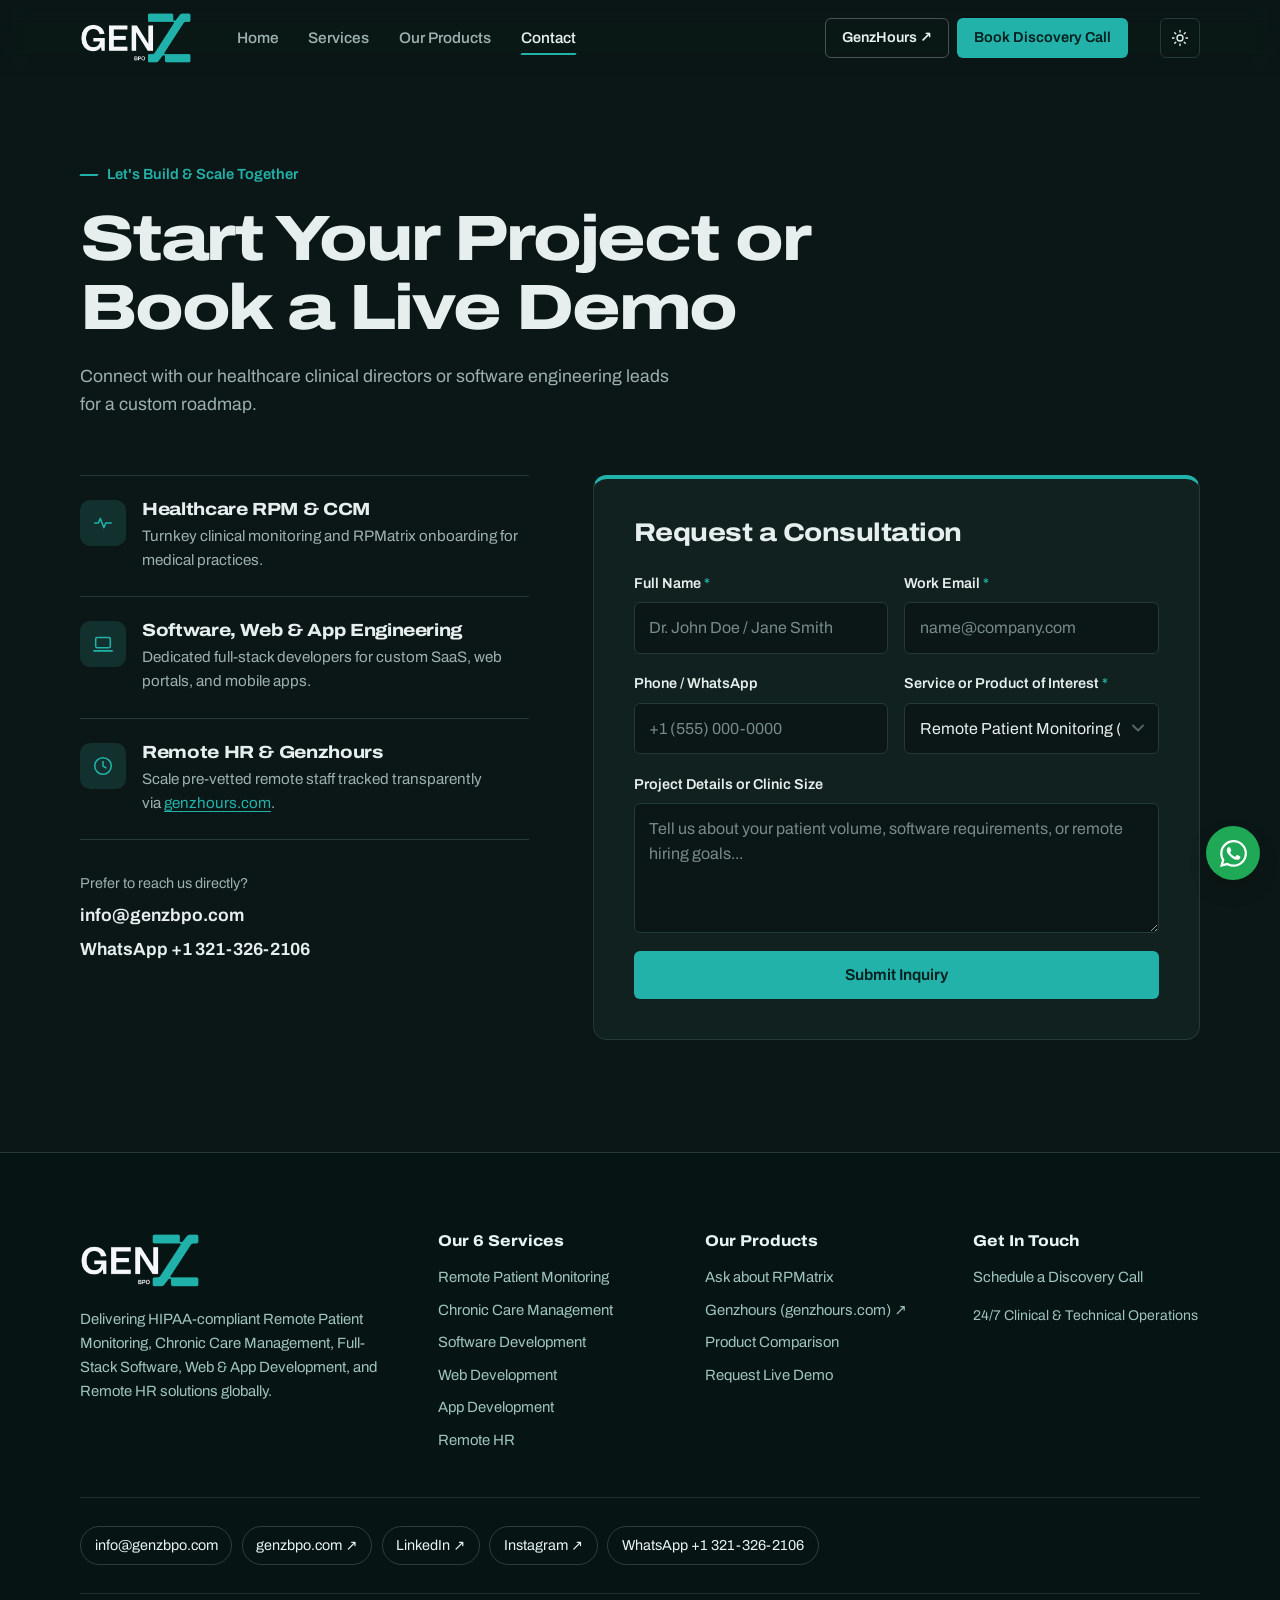
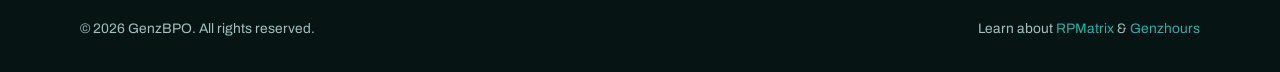
==== commit 8c34d744: "Make dark mode the default theme Visitors now see dark mode on first load; choosing light with the t" ====
--- a/contact.html
+++ b/contact.html
@@ -12,10 +12,10 @@
   <link rel="preconnect" href="https://fonts.googleapis.com" />
   <link rel="preconnect" href="https://fonts.gstatic.com" crossorigin />
   <link rel="stylesheet" href="styles.css" />
-  <script>try{if(localStorage.getItem('genzbpo-theme')==='dark')document.documentElement.classList.add('pre-dark')}catch(e){}</script>
+  <script>try{if(localStorage.getItem('genzbpo-theme')==='light')document.documentElement.classList.add('pre-light')}catch(e){}</script>
 </head>
-<body class="page-contact">
-  <script>if(document.documentElement.classList.contains('pre-dark'))document.body.classList.add('dark-mode')</script>
+<body class="page-contact dark-mode">
+  <script>if(document.documentElement.classList.contains('pre-light'))document.body.classList.remove('dark-mode')</script>
   <a class="skip-link" href="#main">Skip to content</a>
 
   <header class="navbar">
@@ -38,7 +38,7 @@
         <a href="contact.html" class="btn btn-primary btn-sm">Book Discovery Call</a>
       </div>
 
-      <button class="theme-toggle" id="themeToggle" type="button" aria-label="Switch to dark mode" aria-pressed="false" title="Switch to dark mode">
+      <button class="theme-toggle" id="themeToggle" type="button" aria-label="Switch to light mode" aria-pressed="true" title="Switch to light mode">
         <svg class="theme-icon theme-icon-moon" viewBox="0 0 24 24" aria-hidden="true"><path d="M20.2 15.4A8.5 8.5 0 0 1 8.6 3.8 8.5 8.5 0 1 0 20.2 15.4Z" /></svg>
         <svg class="theme-icon theme-icon-sun" viewBox="0 0 24 24" aria-hidden="true"><circle cx="12" cy="12" r="4" /><path d="M12 2v2m0 16v2M4.93 4.93l1.42 1.42m11.3 11.3 1.42 1.42M2 12h2m16 0h2M4.93 19.07l1.42-1.42m11.3-11.3 1.42-1.42" /></svg>
       </button>
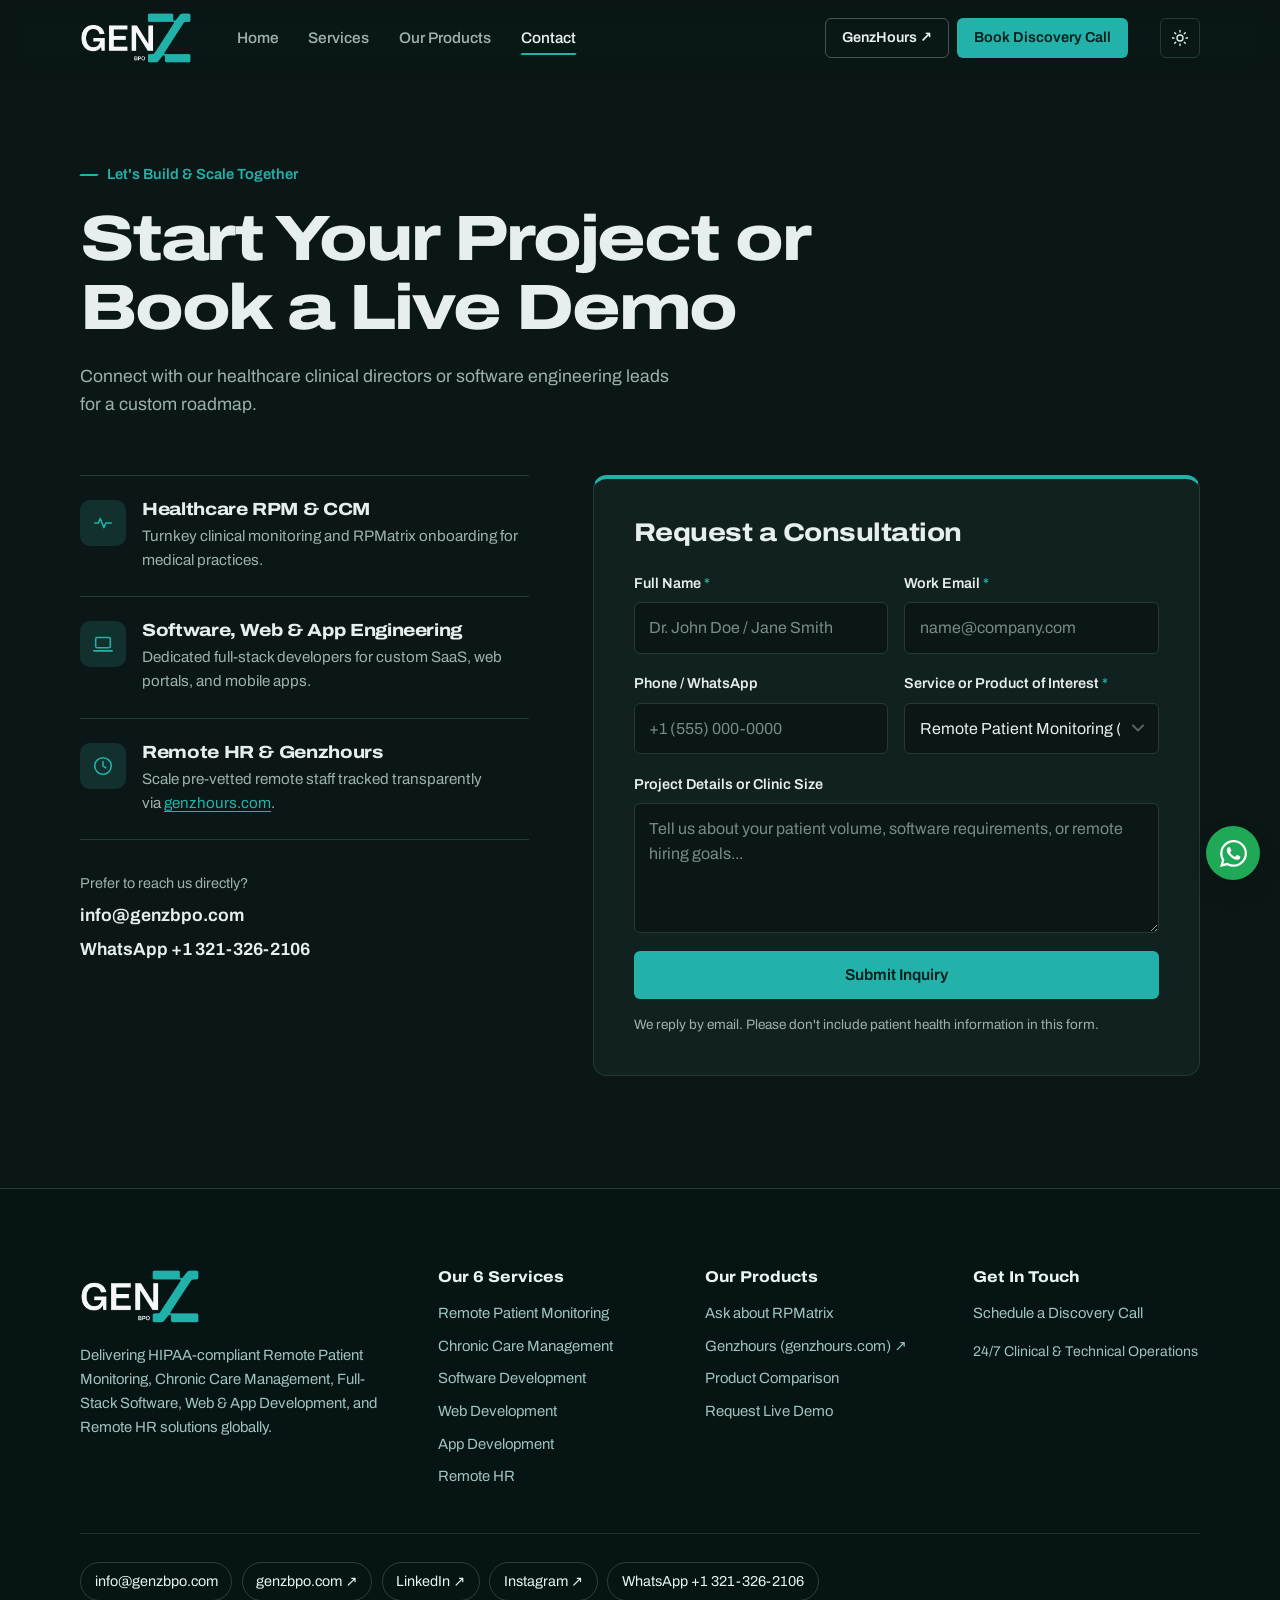
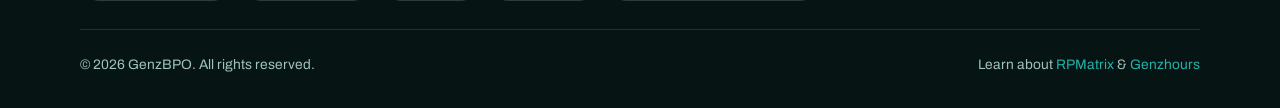
==== commit 5d4d0107: "Capture leads: working contact form, SEO tags, sitemap, analytics hook - Contact form now sends inqu" ====
--- a/contact.html
+++ b/contact.html
@@ -4,6 +4,21 @@
   <meta charset="UTF-8" />
   <meta name="viewport" content="width=device-width, initial-scale=1.0" />
   <title>Contact Us | GenzBPO: Schedule a Consultation or Product Demo</title>
+  <meta name="description" content="Book a discovery call or product demo with GenzBPO for RPM, CCM, software development or Remote HR. Email info@genzbpo.com or WhatsApp +1 321-326-2106." />
+  <link rel="canonical" href="https://genzbpo.com/contact.html" />
+  <meta property="og:type" content="website" />
+  <meta property="og:site_name" content="GenzBPO" />
+  <meta property="og:title" content="Contact GenzBPO: Book a Discovery Call or Product Demo" />
+  <meta property="og:description" content="Book a discovery call or product demo with GenzBPO for RPM, CCM, software development or Remote HR. Email info@genzbpo.com or WhatsApp +1 321-326-2106." />
+  <meta property="og:url" content="https://genzbpo.com/contact.html" />
+  <meta property="og:image" content="https://genzbpo.com/og-image.png" />
+  <meta property="og:image:width" content="1200" />
+  <meta property="og:image:height" content="630" />
+  <meta property="og:image:alt" content="GenzBPO logo" />
+  <meta name="twitter:card" content="summary_large_image" />
+  <meta name="twitter:title" content="Contact GenzBPO: Book a Discovery Call or Product Demo" />
+  <meta name="twitter:description" content="Book a discovery call or product demo with GenzBPO for RPM, CCM, software development or Remote HR. Email info@genzbpo.com or WhatsApp +1 321-326-2106." />
+  <meta name="twitter:image" content="https://genzbpo.com/og-image.png" />
   <meta name="theme-color" content="#0a3f3d" />
   <link rel="icon" href="favicon.ico" sizes="any" />
   <link rel="icon" type="image/png" sizes="32x32" href="favicon-32.png" />
@@ -127,7 +142,13 @@
               <textarea id="message" name="message" rows="4" class="form-control" placeholder="Tell us about your patient volume, software requirements, or remote hiring goals..."></textarea>
             </div>
 
-            <button type="submit" class="btn btn-primary btn-block">Submit Inquiry</button>
+            <div class="form-hp" aria-hidden="true">
+              <label for="hpWebsite">Leave this field empty</label>
+              <input type="text" id="hpWebsite" name="_honey" tabindex="-1" autocomplete="off" />
+            </div>
+
+            <button type="submit" class="btn btn-primary btn-block" id="formSubmit">Submit Inquiry</button>
+            <p class="form-note">We reply by email. Please don't include patient health information in this form.</p>
 
             <div id="formStatus" class="form-status" role="status" hidden></div>
           </form>
--- a/styles.css
+++ b/styles.css
@@ -387,6 +387,10 @@
 textarea.form-control { resize: vertical; min-height: 130px; }
 .form-status { margin-top: 1.25rem; padding: 1rem 1.1rem; border-radius: var(--radius); background: var(--mint); border-left: 3px solid var(--teal); font-size: .93rem; }
 .form-status[hidden] { display: none; }
+.form-status.is-error { background: color-mix(in srgb, #d9534f 14%, var(--surface)); border-left-color: #c9423d; }
+.form-note { margin-top: .9rem; font-size: .85rem; color: var(--muted); }
+.form-hp { position: absolute; left: -9999px; width: 1px; height: 1px; overflow: hidden; }
+.btn[disabled] { opacity: .65; cursor: progress; }
 
 /* ---------- Footer ---------- */
 .footer { background: var(--teal-ink); color: var(--on-dark-muted); padding: clamp(3.5rem, 7vw, 5rem) 0 2rem; }
